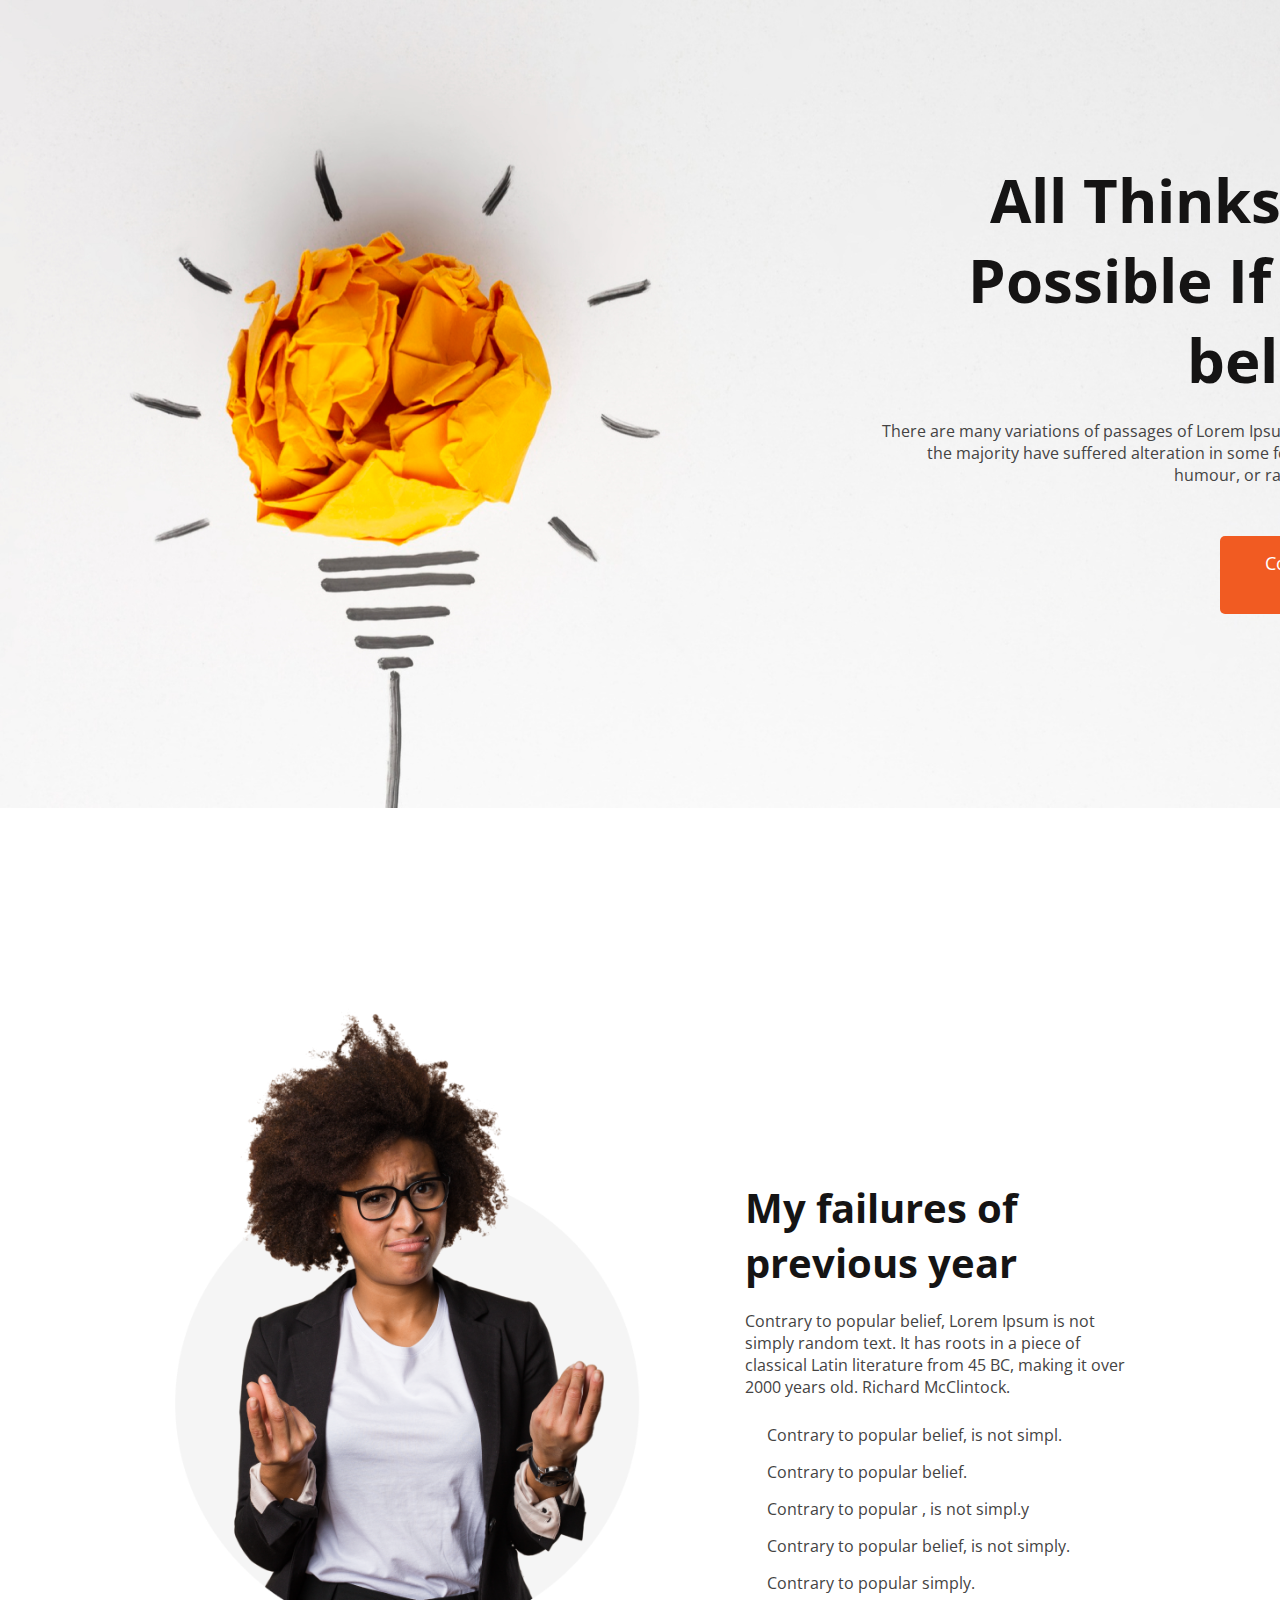
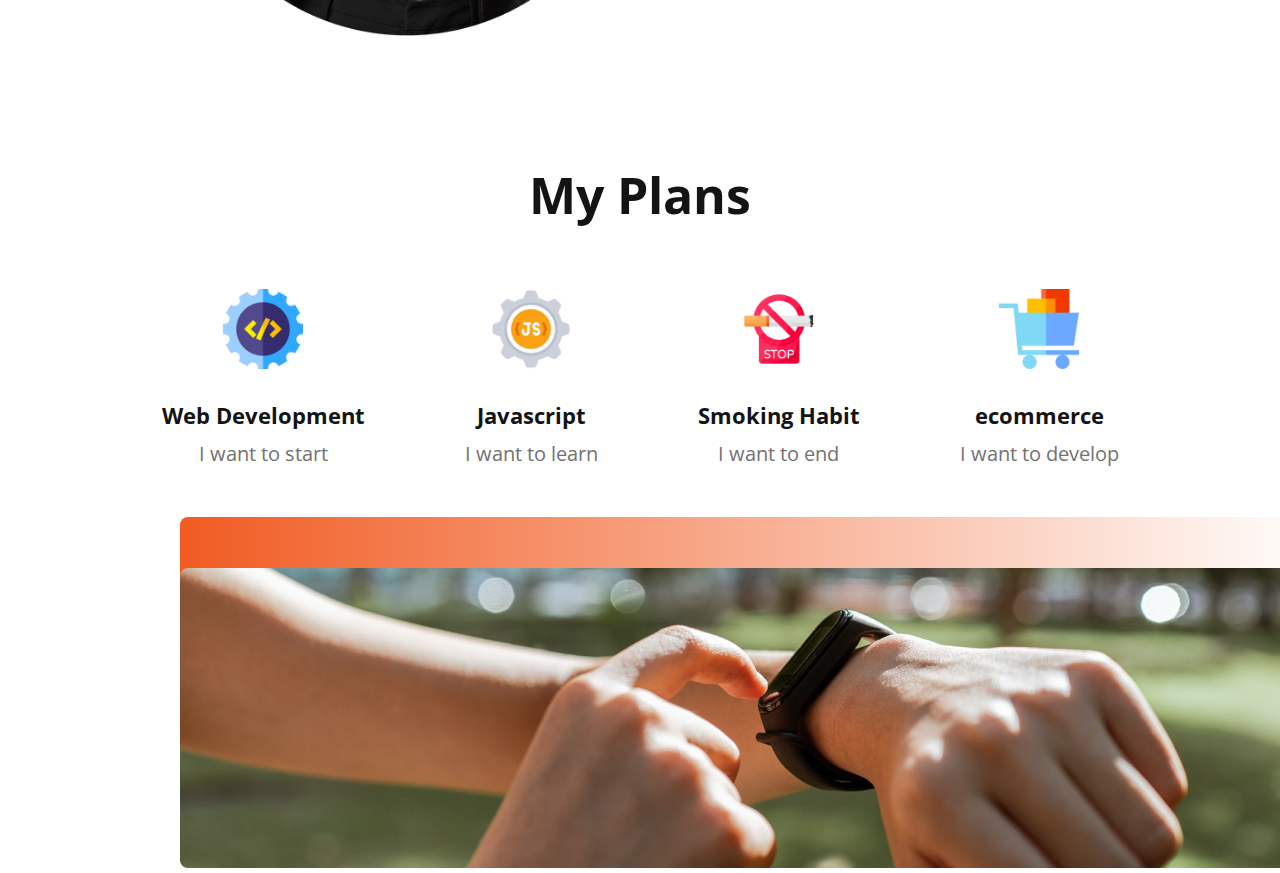
==== index.html @ 87c8de42 "assignment" ====
<!DOCTYPE html>
<html lang="en">
  <head>
    <meta charset="UTF-8" />
    <meta http-equiv="X-UA-Compatible" content="IE=edge" />
    <meta name="viewport" content="width=device-width, initial-scale=1.0" />
    <title>Portfolio Website For First Assignment</title>
    <link rel="stylesheet" href="styles.css" />
    <link rel="preconnect" href="https://fonts.googleapis.com" />
    <link rel="preconnect" href="https://fonts.gstatic.com" crossorigin />
    <link
      href="https://fonts.googleapis.com/css2?family=Open+Sans:wght@400;600&display=swap"
      rel="stylesheet"
      link
      rel="preconnect"
      href="https://fonts.googleapis.com"
    />
    <link rel="preconnect" href="https://fonts.gstatic.com" crossorigin />
    <link
      href="https://fonts.googleapis.com/css2?family=Open+Sans:wght@400;600;800&display=swap"
      rel="stylesheet"
    />
    <link rel="stylesheet" href="https://cdnjs.cloudflare.com/ajax/libs/font-awesome/5.14.0/css/all.min.css" integrity="sha512-1PKOgIY59xJ8Co8+NE6FZ+LOAZKjy+KY8iq0G4B3CyeY6wYHN3yt9PW0XpSriVlkMXe40PTKnXrLnZ9+fkDaog==" crossorigin="anonymous" referrerpolicy="no-referrer" />
</head>

  <body>
    <!-- banner section -->
    
    <section>
      <div class="banner-container">
        <div class="banner-heading">
          <h1 class="heading-title">
            All Thinks Are <br />
            Possible If You <br />
            believe
          </h1>
          <p class="heading-paragraph">
            There are many variations of passages of Lorem Ipsum available, but
            <br />
            the majority have suffered alteration in some form, by injected
            <br />
            humour, or randomised word
          </p>
          <div>
            <button class="btn-discover">Contact Us</button>
          </div>
        </div>
      </div>
    </section>

    <!-- main section -->

    <section>
      <main class="Parent-content">
        <div class="img-style">
          <img src="./images/person.png" alt="" width="500px" />
        </div>
        <div class="Child-content">
          <h1 class="heading-two">
            My failures of <br />
            previous year
          </h1>
          <p class="heading-two-paragraph">
            Contrary to popular belief, Lorem Ipsum is not <br />
            simply random text. It has roots in a piece of <br />
            classical Latin literature from 45 BC, making it over <br />
            2000 years old. Richard McClintock.
          </p>
          <div>
            <ul class="list-items">
                <li>Contrary to popular belief, is not simpl.</li>
                <li>Contrary to popular belief.</li>
                <li>Contrary to popular , is not simpl.y</li>
                <li>Contrary to popular belief, is not simply.</li>
                <li>Contrary to popular simply.</li>
            </ul>
          </div>
        </div>
        </main>
    </section>

    <!-- skill-development-container -->

    <section>
        <div class="plan-header"><h1>My Plans</h1></div>
        <div class="skill-development-container">
            <div class="skill-development1">
                <img class="logo-imag" src="/images/icons/web.png" alt="" width="80">
                <h3 class="dev-header">Web Development</h3>
                <p class="dev-paragraph">I want to start</p>
            </div>
           
            <div class="skill-development2">
                <img class="logo-imag" src="/images/icons/js.png" alt="" width="80">
                <h3 class="dev-header">Javascript</h3>
                <p class="dev-paragraph">I want to learn</p>
            </div>
            
            <div class="skill-development3">
                <img class="logo-imag" src="/images/icons/smoke.png" alt="" width="80">
                <h3 class="dev-header">Smoking Habit</h3>
                <p class="dev-paragraph">I want to end</p>
            </div>
            
            <div class="skill-development4">
                <img class="logo-imag" src="/images/icons/ecom.png" alt="" width="80">
                <h3 class="dev-header">ecommerce</h3>
                <p class="dev-paragraph">I want to develop</p>
            </div>
        </div>
        

    </section>

    <img class="whatch-image" src="/images/watch.png" alt="">

  </body>
</html>
---- styles.css ----
* {
  margin: 0;
  padding: 0;
  font-family: "Open Sans", sans-serif;
}

/* banner-section-style-start-here */

.banner-container {
  width: 1400px;
  height: 100vh;
  background-image: url("./images/banner/banner1.png");
  padding-right: 100px;
  background-repeat: no-repeat;
  margin-right: 500px;
}
.heading-title {
  font-weight: 900px;
  font-size: 60px;
  line-height: 80px;
  text-align: right;
  padding-top: 160px;
  color: #151414;
}
.heading-paragraph {
  font-weight: 400px;
  font-size: 16px;
  color: #444343;
  text-align: right;
  padding-top: 20px;
}
.btn-discover {
  padding: 15px 45px;
  background: #f15b22;
  border-radius: 5px;
  border: none;
  color: white;
  margin-left: 1220px;
  margin-top: 50px;
  font-size: 18px;
  font-weight: 600px;
  position: absolute;
}

/* banner-section-style-end */

/* main-section-style-start-here*/

.Parent-content {
  display: flex;
  gap: 80px;
  justify-content: center;
}
.Child-content {
  margin-top: 280px;
}
.img-style {
  margin-top: 100px;
  padding-bottom: 50px;
}

.heading-two {
  font-size: 40px;
  font-weight: 500px;
  margin-left: 10px;
  color: #151414;
}

.heading-two-paragraph {
  font-weight: 400px;
  font-size: 16px;
  color: #444343;
  padding-top: 20px;
  margin-left: 10px;
}

.list-items {
  font-weight: 400px;
  font-size: 16px;
  color: #444343;
  padding-top: 20px;
  padding-left: 0px;
  list-style-type: none;
}

.list-items li::before {
  content: "\f00c";
  font-family: "font Awesome 5 free";
  font-weight: bold;
  font-size: 15px;
  display: inline-block;
  padding: 10px;
}

/* main-section-style-end */

/* skill-development-container-style-start-here */

.plan-header {
  font-size: 25px;
  font-weight: 500px;
  margin-top: 70px;
  text-align: center;
  color: #151414;
}

.dev-header {
  font-size: 22px;
  font-weight: 500px;
  padding-top: 25px;
  color: #151414;
}
.dev-paragraph {
  font-size: 20px;
  font-weight: 400px;
  color: #737272;
  padding-top: 10px;
}

.skill-development-container {
  display: flex;
  justify-content: center;
  margin-top: 10px;
}
.skill-development1 {
  padding: 50px;

  font-size: 20px;
  color: wheat;
  text-align: center;
  gap: 100px;
}
.skill-development2 {
  padding: 50px;

  font-size: 20px;
  color: wheat;
  text-align: center;
}
.skill-development3 {
  padding: 50px;

  font-size: 20px;
  color: wheat;
  text-align: center;
}
.skill-development4 {
  padding: 50px;

  font-size: 20px;
  color: wheat;
  text-align: center;
}
/* skill-development-container-style-end */

.whatch-image {
  margin-left: 180px;
  /* margin-top: 50px; */
  padding-top: 50px;
  background-image: linear-gradient(90deg, #F15B22 0%, rgba(241, 91, 34, 0) 100%);
  border-radius: 8px;
 

}
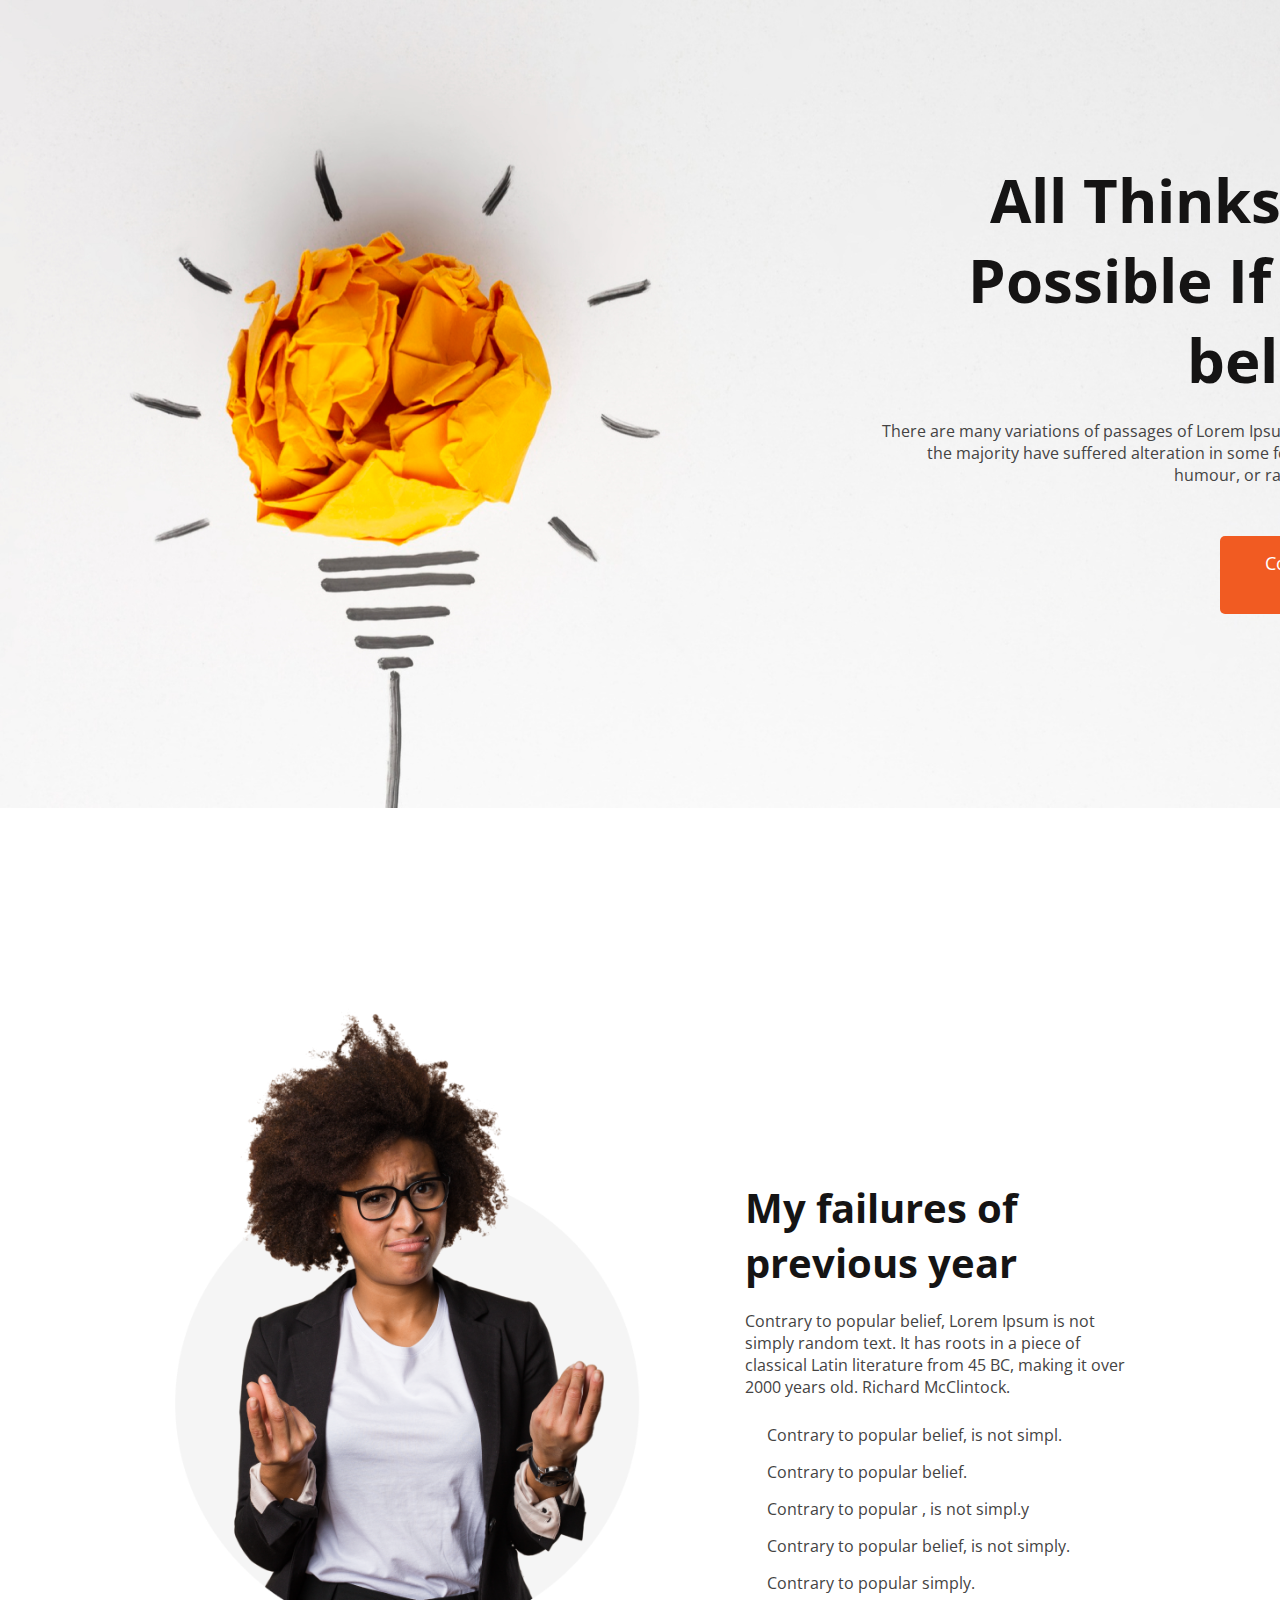
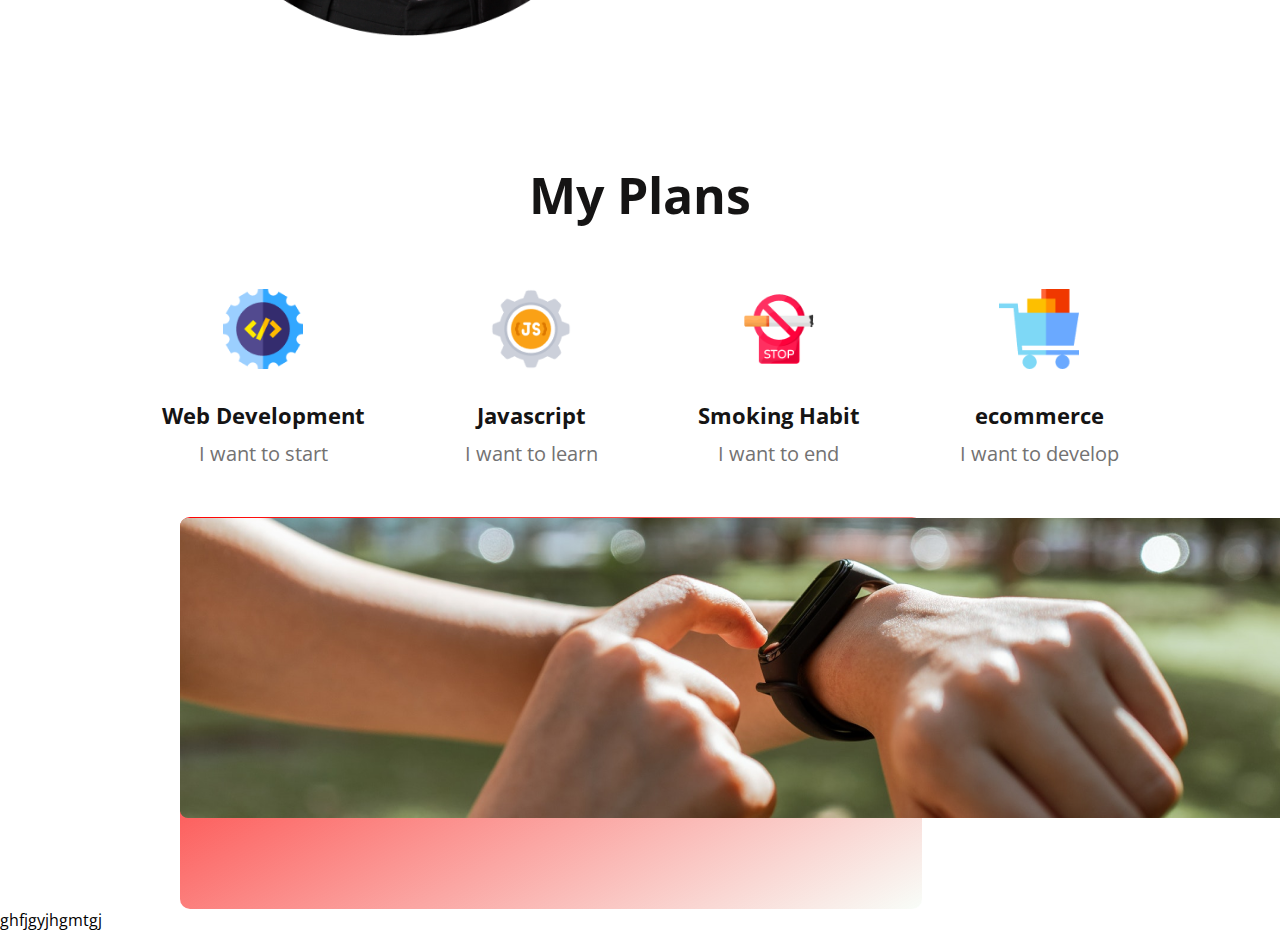
==== commit 72682fd2: "image" ====
--- a/index.html
+++ b/index.html
@@ -20,12 +20,18 @@
       href="https://fonts.googleapis.com/css2?family=Open+Sans:wght@400;600;800&display=swap"
       rel="stylesheet"
     />
-    <link rel="stylesheet" href="https://cdnjs.cloudflare.com/ajax/libs/font-awesome/5.14.0/css/all.min.css" integrity="sha512-1PKOgIY59xJ8Co8+NE6FZ+LOAZKjy+KY8iq0G4B3CyeY6wYHN3yt9PW0XpSriVlkMXe40PTKnXrLnZ9+fkDaog==" crossorigin="anonymous" referrerpolicy="no-referrer" />
-</head>
+    <link
+      rel="stylesheet"
+      href="https://cdnjs.cloudflare.com/ajax/libs/font-awesome/5.14.0/css/all.min.css"
+      integrity="sha512-1PKOgIY59xJ8Co8+NE6FZ+LOAZKjy+KY8iq0G4B3CyeY6wYHN3yt9PW0XpSriVlkMXe40PTKnXrLnZ9+fkDaog=="
+      crossorigin="anonymous"
+      referrerpolicy="no-referrer"
+    />
+  </head>
 
   <body>
     <!-- banner section -->
-    
+
     <section>
       <div class="banner-container">
         <div class="banner-heading">
@@ -68,51 +74,66 @@
           </p>
           <div>
             <ul class="list-items">
-                <li>Contrary to popular belief, is not simpl.</li>
-                <li>Contrary to popular belief.</li>
-                <li>Contrary to popular , is not simpl.y</li>
-                <li>Contrary to popular belief, is not simply.</li>
-                <li>Contrary to popular simply.</li>
+              <li>Contrary to popular belief, is not simpl.</li>
+              <li>Contrary to popular belief.</li>
+              <li>Contrary to popular , is not simpl.y</li>
+              <li>Contrary to popular belief, is not simply.</li>
+              <li>Contrary to popular simply.</li>
             </ul>
           </div>
         </div>
-        </main>
+      </main>
     </section>
 
     <!-- skill-development-container -->
 
     <section>
-        <div class="plan-header"><h1>My Plans</h1></div>
-        <div class="skill-development-container">
-            <div class="skill-development1">
-                <img class="logo-imag" src="/images/icons/web.png" alt="" width="80">
-                <h3 class="dev-header">Web Development</h3>
-                <p class="dev-paragraph">I want to start</p>
-            </div>
-           
-            <div class="skill-development2">
-                <img class="logo-imag" src="/images/icons/js.png" alt="" width="80">
-                <h3 class="dev-header">Javascript</h3>
-                <p class="dev-paragraph">I want to learn</p>
-            </div>
-            
-            <div class="skill-development3">
-                <img class="logo-imag" src="/images/icons/smoke.png" alt="" width="80">
-                <h3 class="dev-header">Smoking Habit</h3>
-                <p class="dev-paragraph">I want to end</p>
-            </div>
-            
-            <div class="skill-development4">
-                <img class="logo-imag" src="/images/icons/ecom.png" alt="" width="80">
-                <h3 class="dev-header">ecommerce</h3>
-                <p class="dev-paragraph">I want to develop</p>
-            </div>
+      <div class="plan-header"><h1>My Plans</h1></div>
+      <div class="skill-development-container">
+        <div class="skill-development1">
+          <img
+            class="logo-imag"
+            src="./images/icons/web.png"
+            alt=""
+            width="80"
+          />
+          <h3 class="dev-header">Web Development</h3>
+          <p class="dev-paragraph">I want to start</p>
         </div>
-        
 
+        <div class="skill-development2">
+          <img class="logo-imag" src="./images/icons/js.png" alt="" width="80" />
+          <h3 class="dev-header">Javascript</h3>
+          <p class="dev-paragraph">I want to learn</p>
+        </div>
+
+        <div class="skill-development3">
+          <img
+            class="logo-imag"
+            src="./images/icons/smoke.png"
+            alt=""
+            width="80"
+          />
+          <h3 class="dev-header">Smoking Habit</h3>
+          <p class="dev-paragraph">I want to end</p>
+        </div>
+
+        <div class="skill-development4">
+          <img
+            class="logo-imag"
+            src="./images/icons/ecom.png"
+            alt=""
+            width="80"
+          />
+          <h3 class="dev-header">ecommerce</h3>
+          <p class="dev-paragraph">I want to develop</p>
+        </div>
+      </div>
     </section>
 
-    <img class="whatch-image" src="/images/watch.png" alt="">
-
+    <div class="img-container">
+      <img src="./images/watch.png" alt="">
+      </div>
+    <p>ghfjgyjhgmtgj</p>
   </body>
 </html>
--- a/styles.css
+++ b/styles.css
@@ -155,12 +155,37 @@
 
 .whatch-image {
   margin-left: 180px;
-  /* margin-top: 50px; */
+  margin-top: 50px;
   padding-top: 50px;
-  background-image: linear-gradient(90deg, #F15B22 0%, rgba(241, 91, 34, 0) 100%);
-  border-radius: 8px;
- 
-
 }
 
+/* .img-container {
+  background: url("./images/watch.png"),
+    linear-gradient(to top left, rgba(156, 228, 160, 0.068), rgb(255, 0, 0));
+  color: white;
+  position: relative;
+  background-repeat: no-repeat;
+  justify-content: center;
+  height: 60vh;
+  margin-left: 180px;
+  margin-top: 80px;
+  max-height: fit-content;
+  margin-right: 180px;
+  border-radius: 10px;
+  background-blend-mode: overlay;
+  /* padding-bottom: 180px; */
+  /* opacity: 0.7 */
 
+  .img-container {
+    color: white;
+    background: linear-gradient(to top left, rgba(156, 228, 160, 0.068), rgb(255, 0, 0));;
+    position: relative;
+    border-radius: 10px;
+    background-blend-mode: overlay;
+    position: relative;
+    height: 43.5vh;
+    margin-right: 358px ;
+    /* justify-content: center; */
+    margin-left: 180px;
+
+  }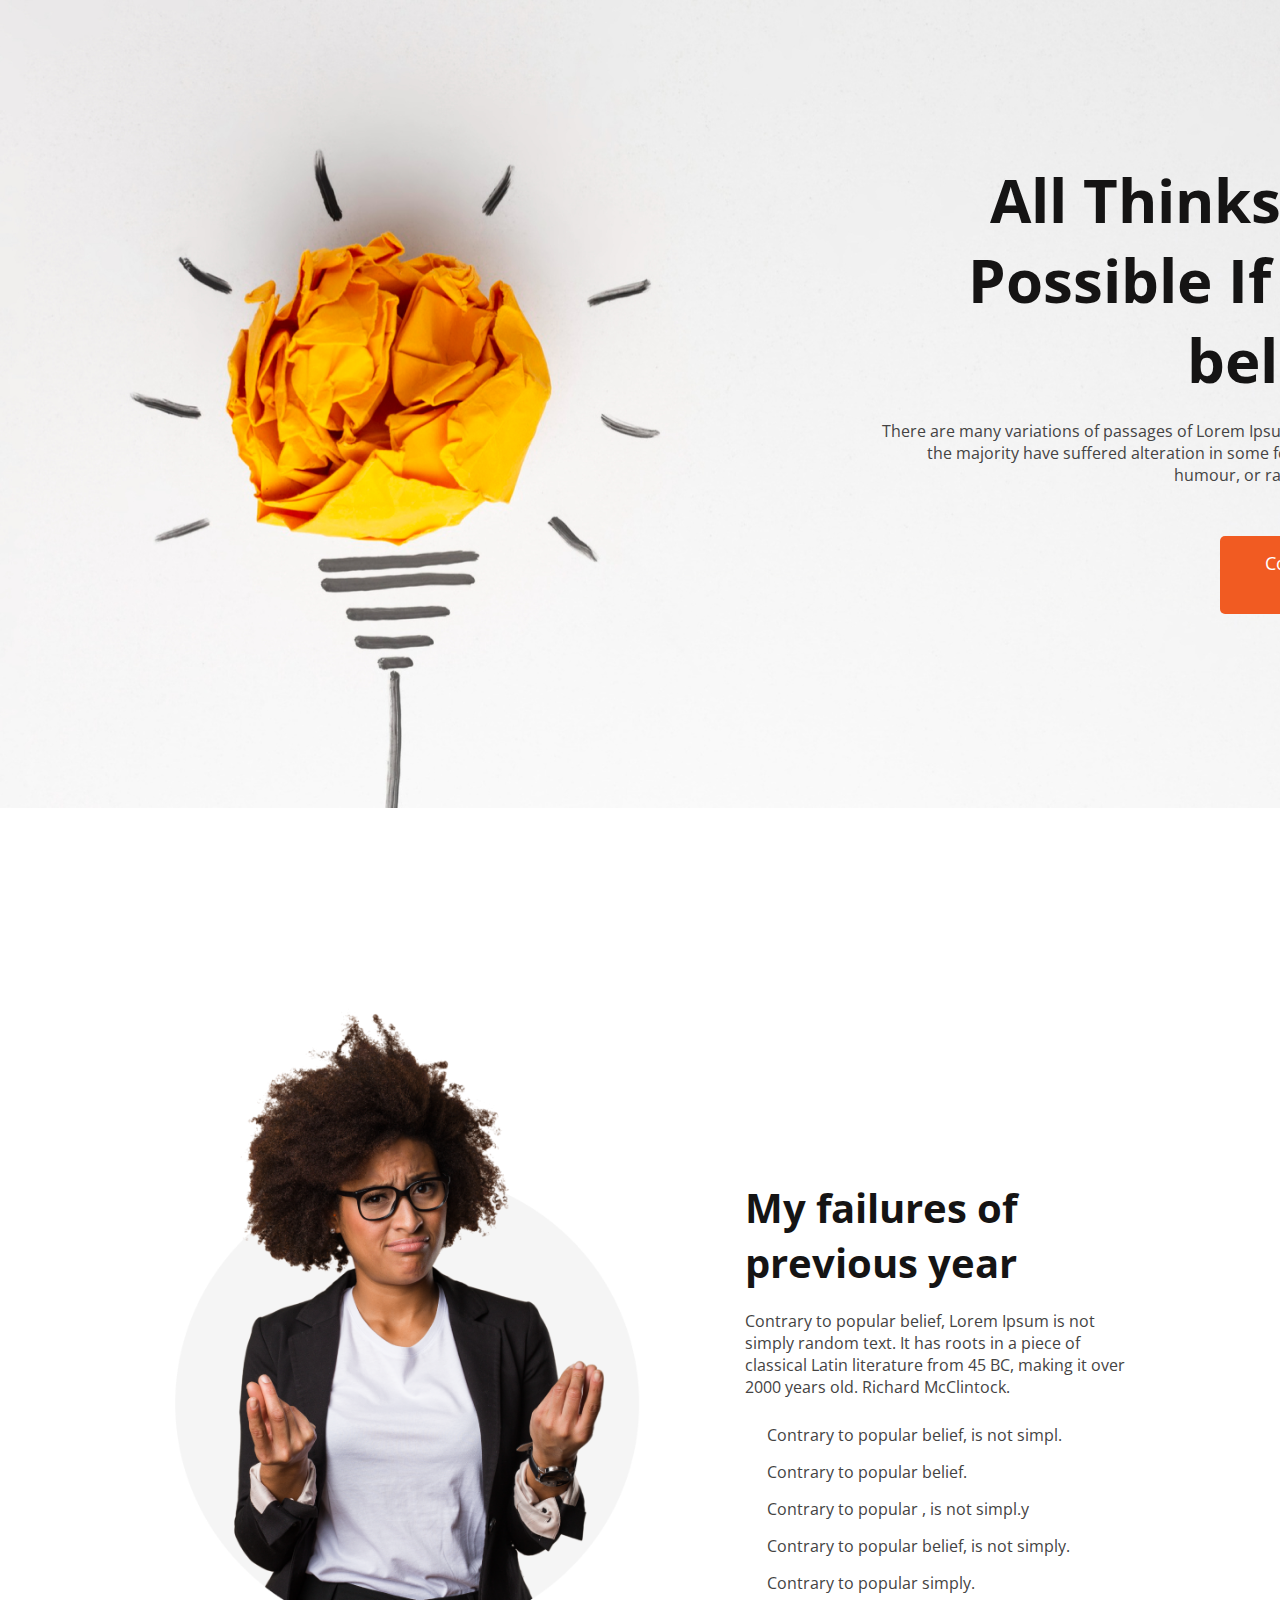
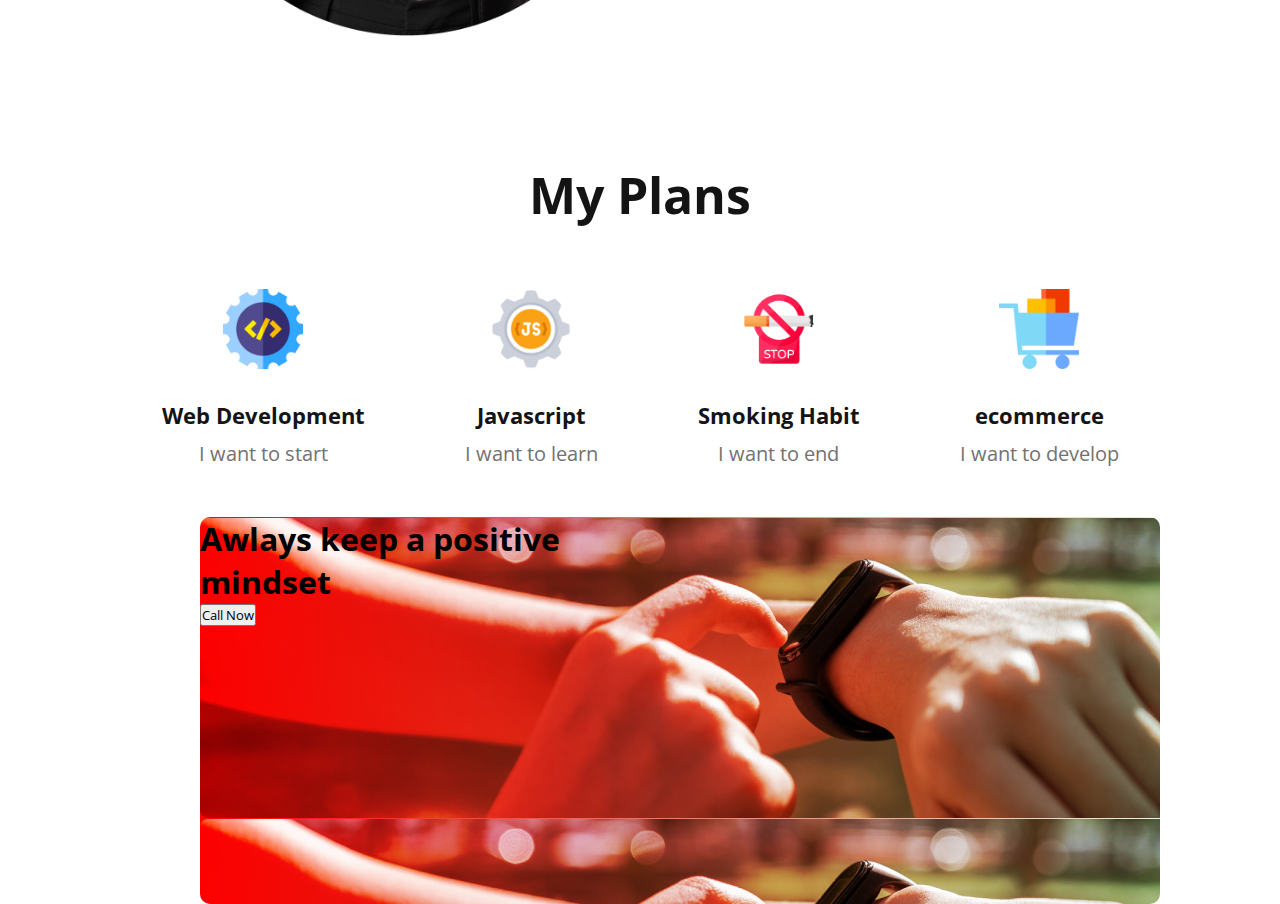
==== commit a29bac3c: "second banner add" ====
--- a/index.html
+++ b/index.html
@@ -131,9 +131,21 @@
       </div>
     </section>
 
-    <div class="img-container">
-      <img src="./images/watch.png" alt="">
+    <section>
+      <div class="banner-container2">
+        <div class="banner-details">
+          <div class="banner-heading2">
+            <h1>Awlays keep a positive <br>
+              mindset</h1>
+        </div>
+        <div class="buttons-2">
+          <button>Call Now</button>
+        </div>
+        </div>
       </div>
-    <p>ghfjgyjhgmtgj</p>
+      
+
+    </section>
+    
   </body>
 </html>
--- a/styles.css
+++ b/styles.css
@@ -153,39 +153,14 @@
 }
 /* skill-development-container-style-end */
 
-.whatch-image {
-  margin-left: 180px;
-  margin-top: 50px;
-  padding-top: 50px;
-}
-
-/* .img-container {
-  background: url("./images/watch.png"),
-    linear-gradient(to top left, rgba(156, 228, 160, 0.068), rgb(255, 0, 0));
-  color: white;
-  position: relative;
-  background-repeat: no-repeat;
-  justify-content: center;
-  height: 60vh;
-  margin-left: 180px;
-  margin-top: 80px;
-  max-height: fit-content;
-  margin-right: 180px;
+.banner-container2{
+  width: 75%;
+  height: 43vh;
+  /* background-image: url(./images/watch.png); */
+  background-image: 
+  linear-gradient(to right, rgb(253, 1, 1), rgba(75, 182, 49, 0.151)),url(./images/watch.png);
+  background: cover;
+  background-blend-mode: overlay;
+  margin-left: 200px;
   border-radius: 10px;
-  background-blend-mode: overlay;
-  /* padding-bottom: 180px; */
-  /* opacity: 0.7 */
-
-  .img-container {
-    color: white;
-    background: linear-gradient(to top left, rgba(156, 228, 160, 0.068), rgb(255, 0, 0));;
-    position: relative;
-    border-radius: 10px;
-    background-blend-mode: overlay;
-    position: relative;
-    height: 43.5vh;
-    margin-right: 358px ;
-    /* justify-content: center; */
-    margin-left: 180px;
-
-  }+}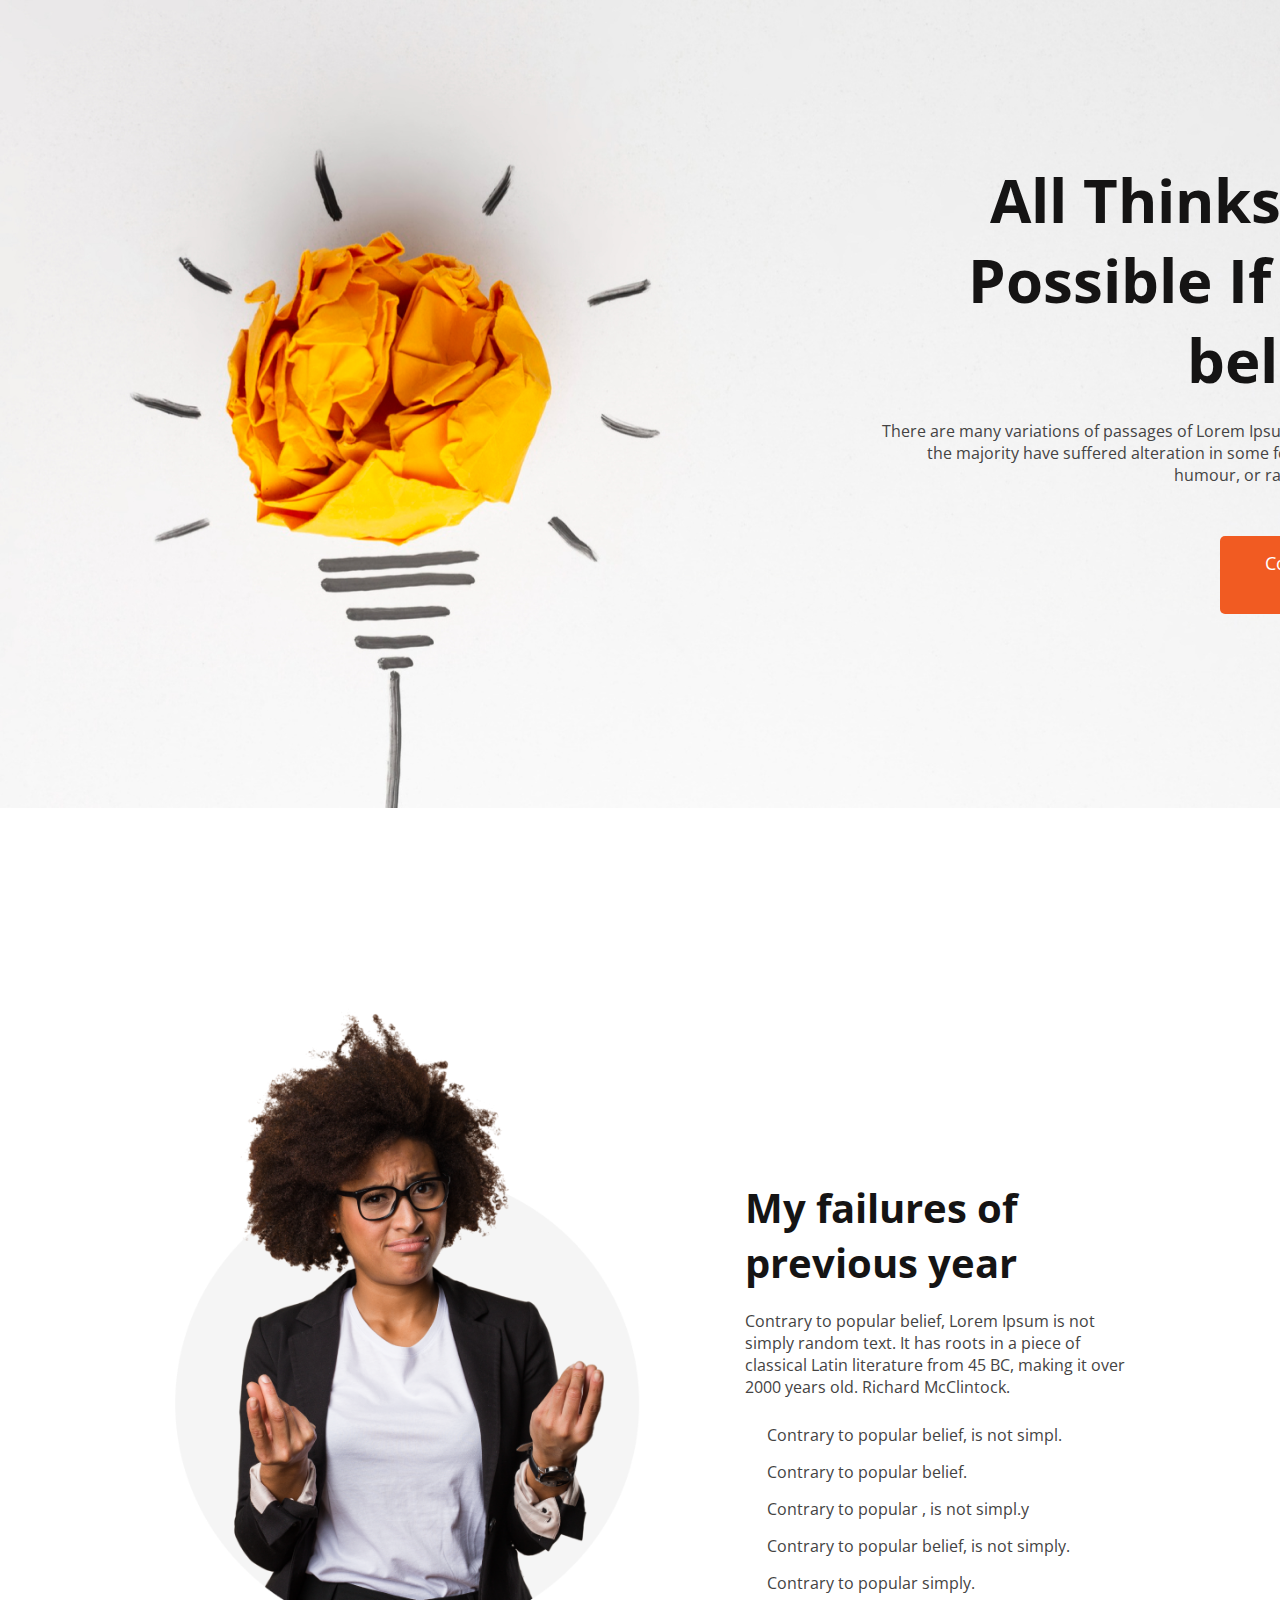
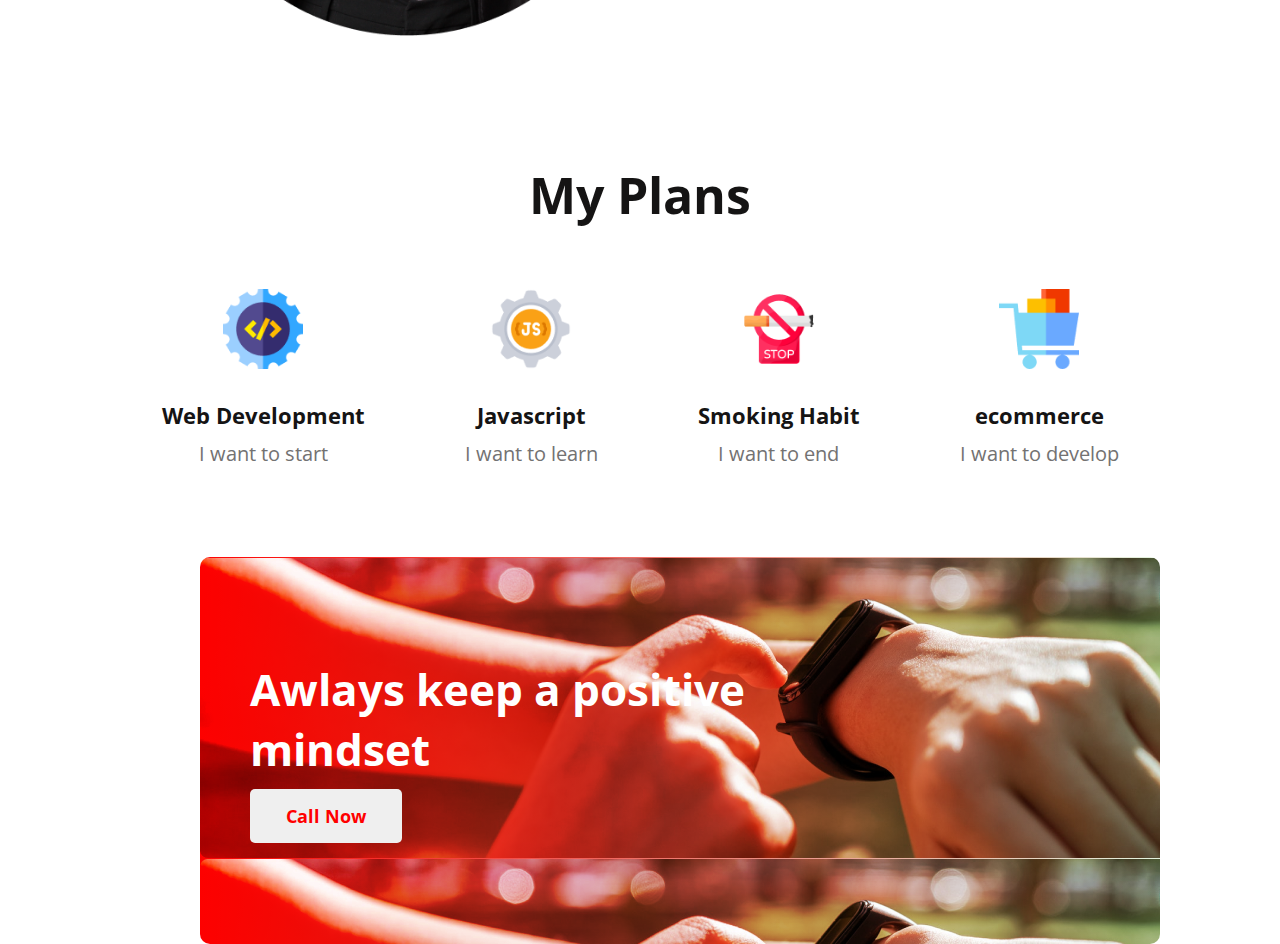
==== commit 742c94fd: "second banner complete" ====
--- a/index.html
+++ b/index.html
@@ -102,7 +102,12 @@
         </div>
 
         <div class="skill-development2">
-          <img class="logo-imag" src="./images/icons/js.png" alt="" width="80" />
+          <img
+            class="logo-imag"
+            src="./images/icons/js.png"
+            alt=""
+            width="80"
+          />
           <h3 class="dev-header">Javascript</h3>
           <p class="dev-paragraph">I want to learn</p>
         </div>
@@ -131,21 +136,21 @@
       </div>
     </section>
 
+    <!-- second banner -->
     <section>
       <div class="banner-container2">
         <div class="banner-details">
-          <div class="banner-heading2">
-            <h1>Awlays keep a positive <br>
-              mindset</h1>
-        </div>
-        <div class="buttons-2">
-          <button>Call Now</button>
-        </div>
+          <div class="banner-title">
+            <h1>
+              Awlays keep a positive <br />
+              mindset
+            </h1>
+          </div>
+          <div class="button-part">
+            <button class="buttons-discovery">Call Now</button>
+          </div>
         </div>
       </div>
-      
-
     </section>
-    
   </body>
 </html>
--- a/styles.css
+++ b/styles.css
@@ -153,14 +153,46 @@
 }
 /* skill-development-container-style-end */
 
-.banner-container2{
+/* second-banner-style-start-here */
+
+.banner-container2 {
   width: 75%;
   height: 43vh;
-  /* background-image: url(./images/watch.png); */
-  background-image: 
-  linear-gradient(to right, rgb(253, 1, 1), rgba(75, 182, 49, 0.151)),url(./images/watch.png);
+  background-image: linear-gradient(
+      to right,
+      rgb(253, 1, 1),
+      rgba(75, 182, 49, 0.151)
+    ),
+    url(./images/watch.png);
   background: cover;
   background-blend-mode: overlay;
   margin-left: 200px;
   border-radius: 10px;
-}+  display: flex;
+  align-items: center;
+  color: white;
+  margin-top: 40px;
+}
+
+.banner-title {
+  font-size: 22px;
+  font-weight: bold;
+}
+
+.button-part {
+  margin-top: 10px;
+}
+.buttons-discovery {
+  padding: 15px 36px;
+  border: none;
+  color: red;
+  border-radius: 5px;
+  font-size: 18px;
+  font-weight: bold;
+}
+
+.banner-details {
+  margin-left: 50px;
+}
+
+/* second-banner-style-end */
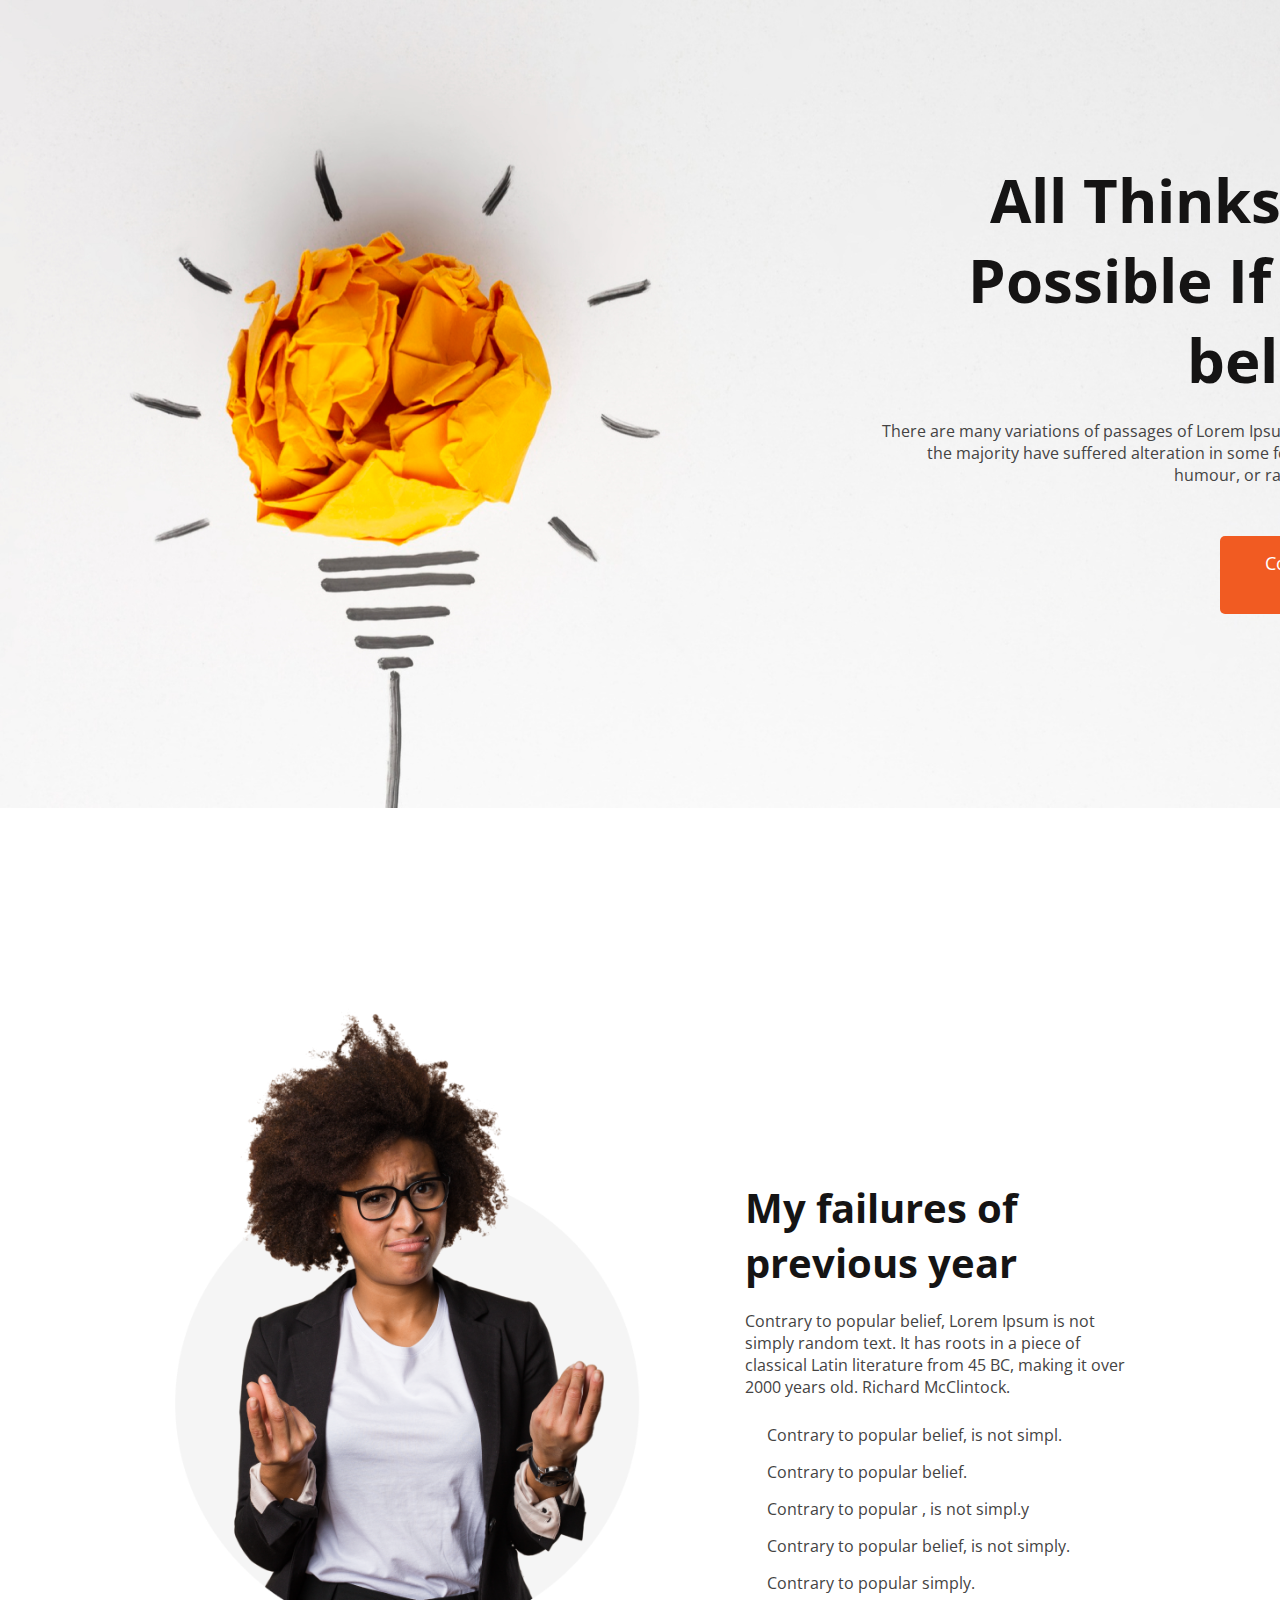
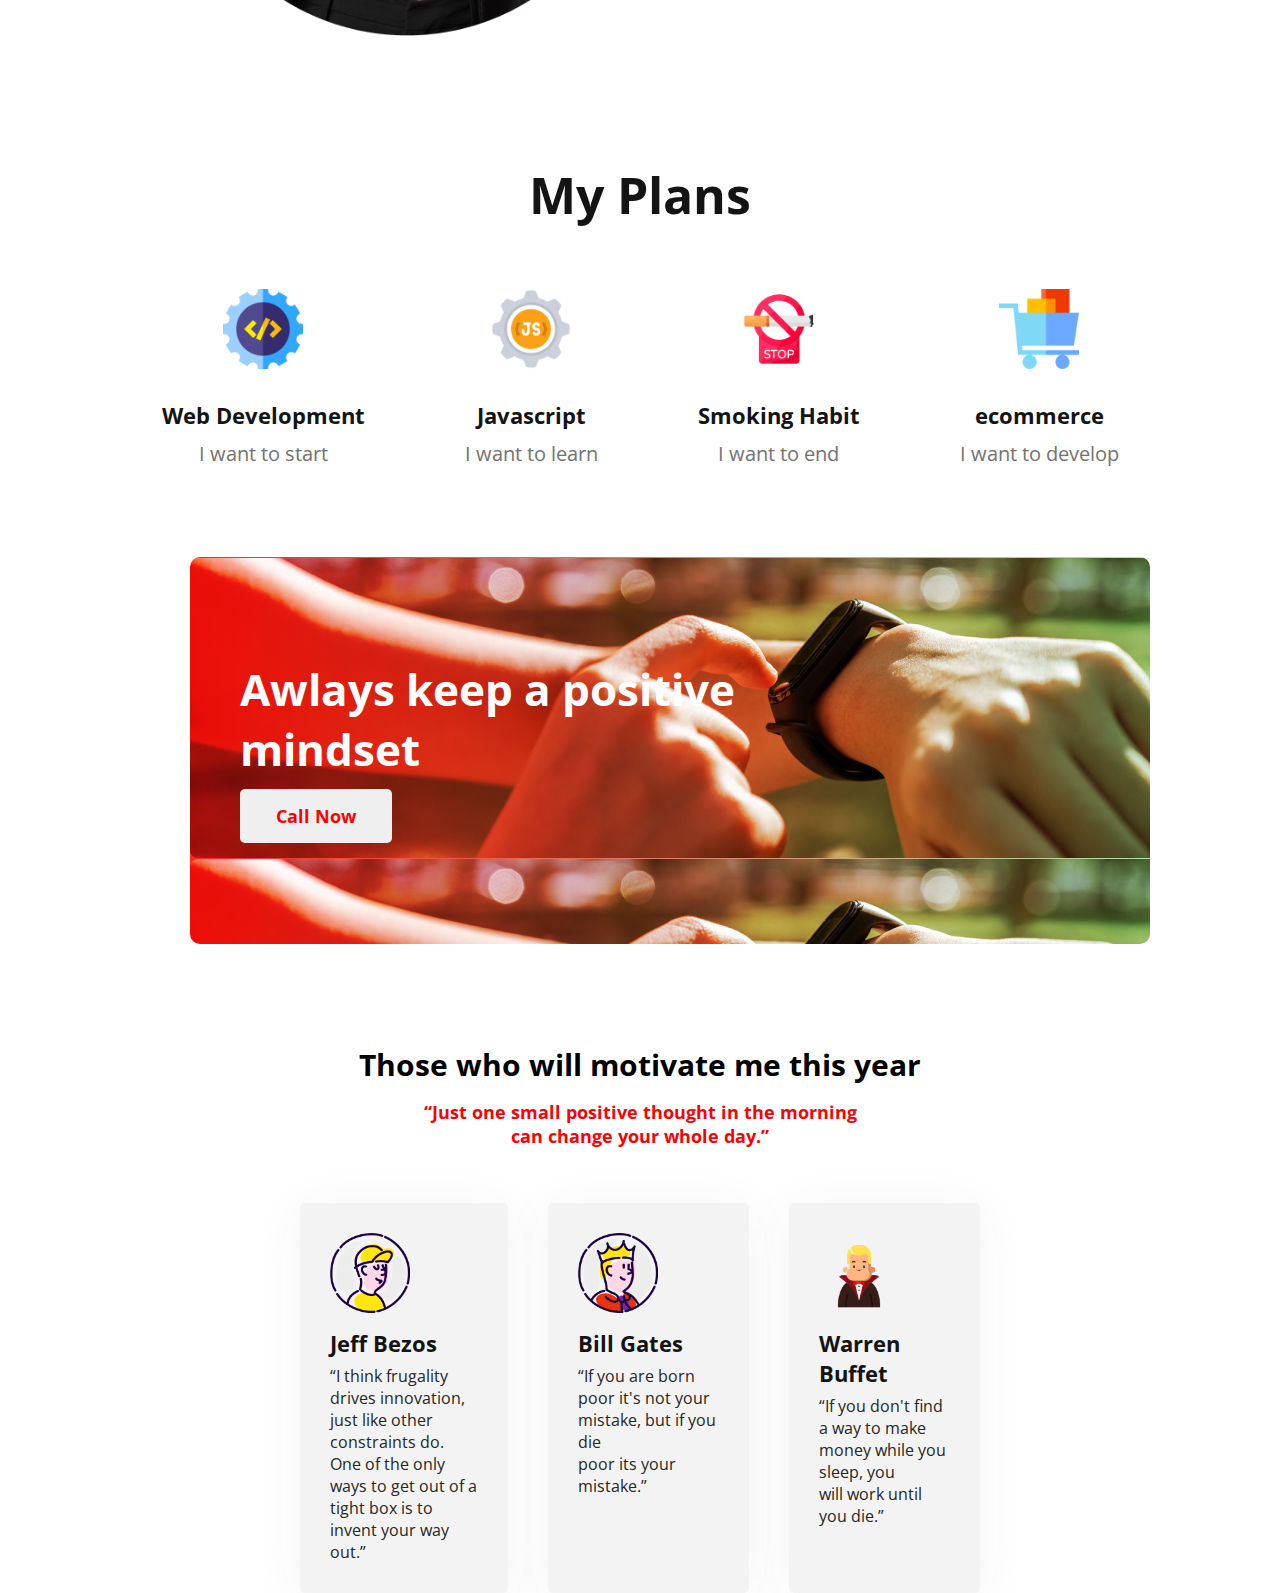
==== commit 75601c3d: "motivation part" ====
--- a/index.html
+++ b/index.html
@@ -152,5 +152,61 @@
         </div>
       </div>
     </section>
+    <!-- my motivation part -->
+    <section>
+      <div class="motivatio-title">
+        <h1 class="motivation-header">Those who will motivate me this year</h1>
+        <p class="motivatio-paragraph">
+          “Just one small positive thought in the morning <br />
+          can change your whole day.”
+        </p>
+      </div>
+
+      <div class="description-part">
+        <div class="person1">
+          <img
+            class="person-img"
+            src="./images/icons/jeffbezos.png"
+            alt=""
+            width="80px"
+          />
+          <p class="person-name">Jeff Bezos</p>
+          <p class="theire-quote">
+            “I think frugality drives innovation, <br />
+            just like other constraints do. <br />
+            One of the only ways to get out of a <br />
+            tight box is to invent your way out.”
+          </p>
+        </div>
+        <div class="person2">
+          <img
+            class="person-img"
+            src="./images/icons/bill-gates.png"
+            alt=""
+            width="80px"
+          />
+          <p class="person-name">Bill Gates</p>
+          <p class="theire-quote">
+            “If you are born poor it's not your <br />
+            mistake, but if you die <br />
+            poor its your mistake.”
+          </p>
+        </div>
+        <div class="person3">
+          <img
+            class="person-img"
+            src="./images/icons/warren-buffet.png"
+            alt=""
+            width="80px"
+          />
+          <p class="person-name">Warren Buffet</p>
+          <p class="theire-quote">
+            “If you don't find a way to make <br />
+            money while you sleep, you <br />
+            will work until you die.”
+          </p>
+        </div>
+      </div>
+    </section>
   </body>
 </html>
--- a/styles.css
+++ b/styles.css
@@ -14,6 +14,7 @@
   background-repeat: no-repeat;
   margin-right: 500px;
 }
+
 .heading-title {
   font-weight: 900px;
   font-size: 60px;
@@ -22,6 +23,7 @@
   padding-top: 160px;
   color: #151414;
 }
+
 .heading-paragraph {
   font-weight: 400px;
   font-size: 16px;
@@ -29,6 +31,7 @@
   text-align: right;
   padding-top: 20px;
 }
+
 .btn-discover {
   padding: 15px 45px;
   background: #f15b22;
@@ -51,6 +54,7 @@
   gap: 80px;
   justify-content: center;
 }
+
 .Child-content {
   margin-top: 280px;
 }
@@ -122,6 +126,7 @@
   justify-content: center;
   margin-top: 10px;
 }
+
 .skill-development1 {
   padding: 50px;
 
@@ -130,6 +135,7 @@
   text-align: center;
   gap: 100px;
 }
+
 .skill-development2 {
   padding: 50px;
 
@@ -137,6 +143,7 @@
   color: wheat;
   text-align: center;
 }
+
 .skill-development3 {
   padding: 50px;
 
@@ -144,6 +151,7 @@
   color: wheat;
   text-align: center;
 }
+
 .skill-development4 {
   padding: 50px;
 
@@ -151,6 +159,7 @@
   color: wheat;
   text-align: center;
 }
+
 /* skill-development-container-style-end */
 
 /* second-banner-style-start-here */
@@ -160,13 +169,13 @@
   height: 43vh;
   background-image: linear-gradient(
       to right,
-      rgb(253, 1, 1),
-      rgba(75, 182, 49, 0.151)
+      rgba(253, 1, 1, 0.856),
+      rgba(76, 182, 49, 0.411)
     ),
     url(./images/watch.png);
   background: cover;
   background-blend-mode: overlay;
-  margin-left: 200px;
+  margin-left: 190px;
   border-radius: 10px;
   display: flex;
   align-items: center;
@@ -182,6 +191,7 @@
 .button-part {
   margin-top: 10px;
 }
+
 .buttons-discovery {
   padding: 15px 36px;
   border: none;
@@ -196,3 +206,82 @@
 }
 
 /* second-banner-style-end */
+
+/* my-motivation-part-style-start-here */
+
+.motivatio-title {
+  margin-top: 50px;
+  text-align: center;
+}
+
+.motivation-header {
+  font-size: 30px;
+  font-weight: bold;
+  margin-top: 100px;
+}
+
+.motivatio-paragraph {
+  padding: 15px 36px;
+  border: none;
+  color: red;
+  border-radius: 5px;
+  font-size: 18px;
+  font-weight: bold;
+}
+
+.description-part {
+  display: flex;
+  gap: -100px;
+  justify-content: space-around;
+  box-shadow: #151414;
+  margin-top: 30px;
+}
+
+.person-name {
+  margin-top: 10px;
+  font-size: 22px;
+  font-weight: bold;
+  color: #141414;
+}
+
+.theire-quote {
+  margin-top: 7px;
+  font-size: 16px;
+  font-weight: 400px;
+  color: #252525;
+}
+
+.person {
+  background: rgb(243, 243, 243);
+  box-shadow: 0px 6px 50px rgba(66, 64, 64, 0.06);
+  border-radius: 5px;
+  padding: 30px;
+}
+
+.person1 {
+  background: rgb(243, 243, 243);
+  box-shadow: 0px 6px 50px rgba(66, 64, 64, 0.06);
+  border-radius: 5px;
+  padding: 30px;
+  margin-left: 300px;
+  margin-right: 40px;
+  margin-top: 10px;
+}
+.person2 {
+  background: rgb(243, 243, 243);
+  box-shadow: 0px 6px 50px rgba(66, 64, 64, 0.06);
+  border-radius: 5px;
+  padding: 30px;
+  margin-top: 10px;
+}
+
+.person3 {
+  background: rgb(243, 243, 243);
+  box-shadow: 0px 6px 50px rgba(66, 64, 64, 0.06);
+  border-radius: 5px;
+  padding: 30px;
+  margin-right: 300px;
+  margin-left: 40px;
+  margin-top: 10px;
+}
+/* my-motivation-part-style-end */
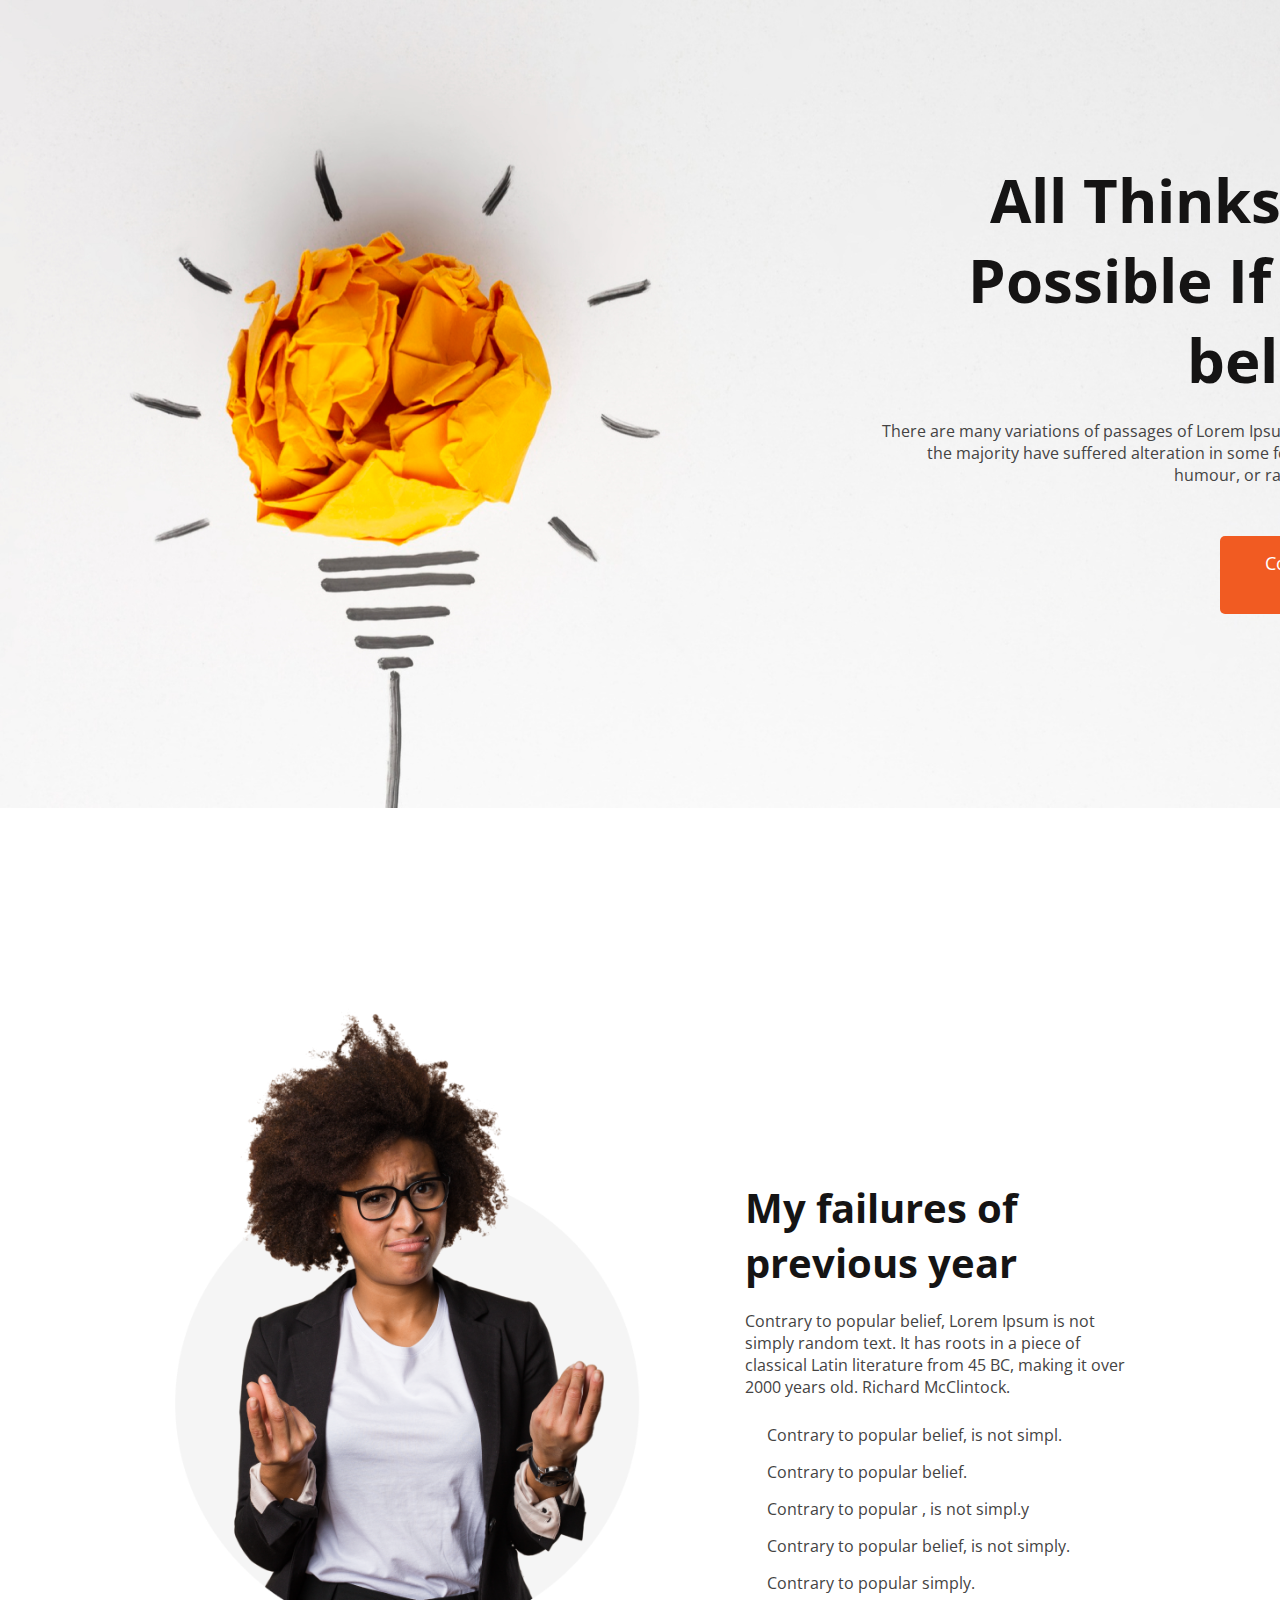
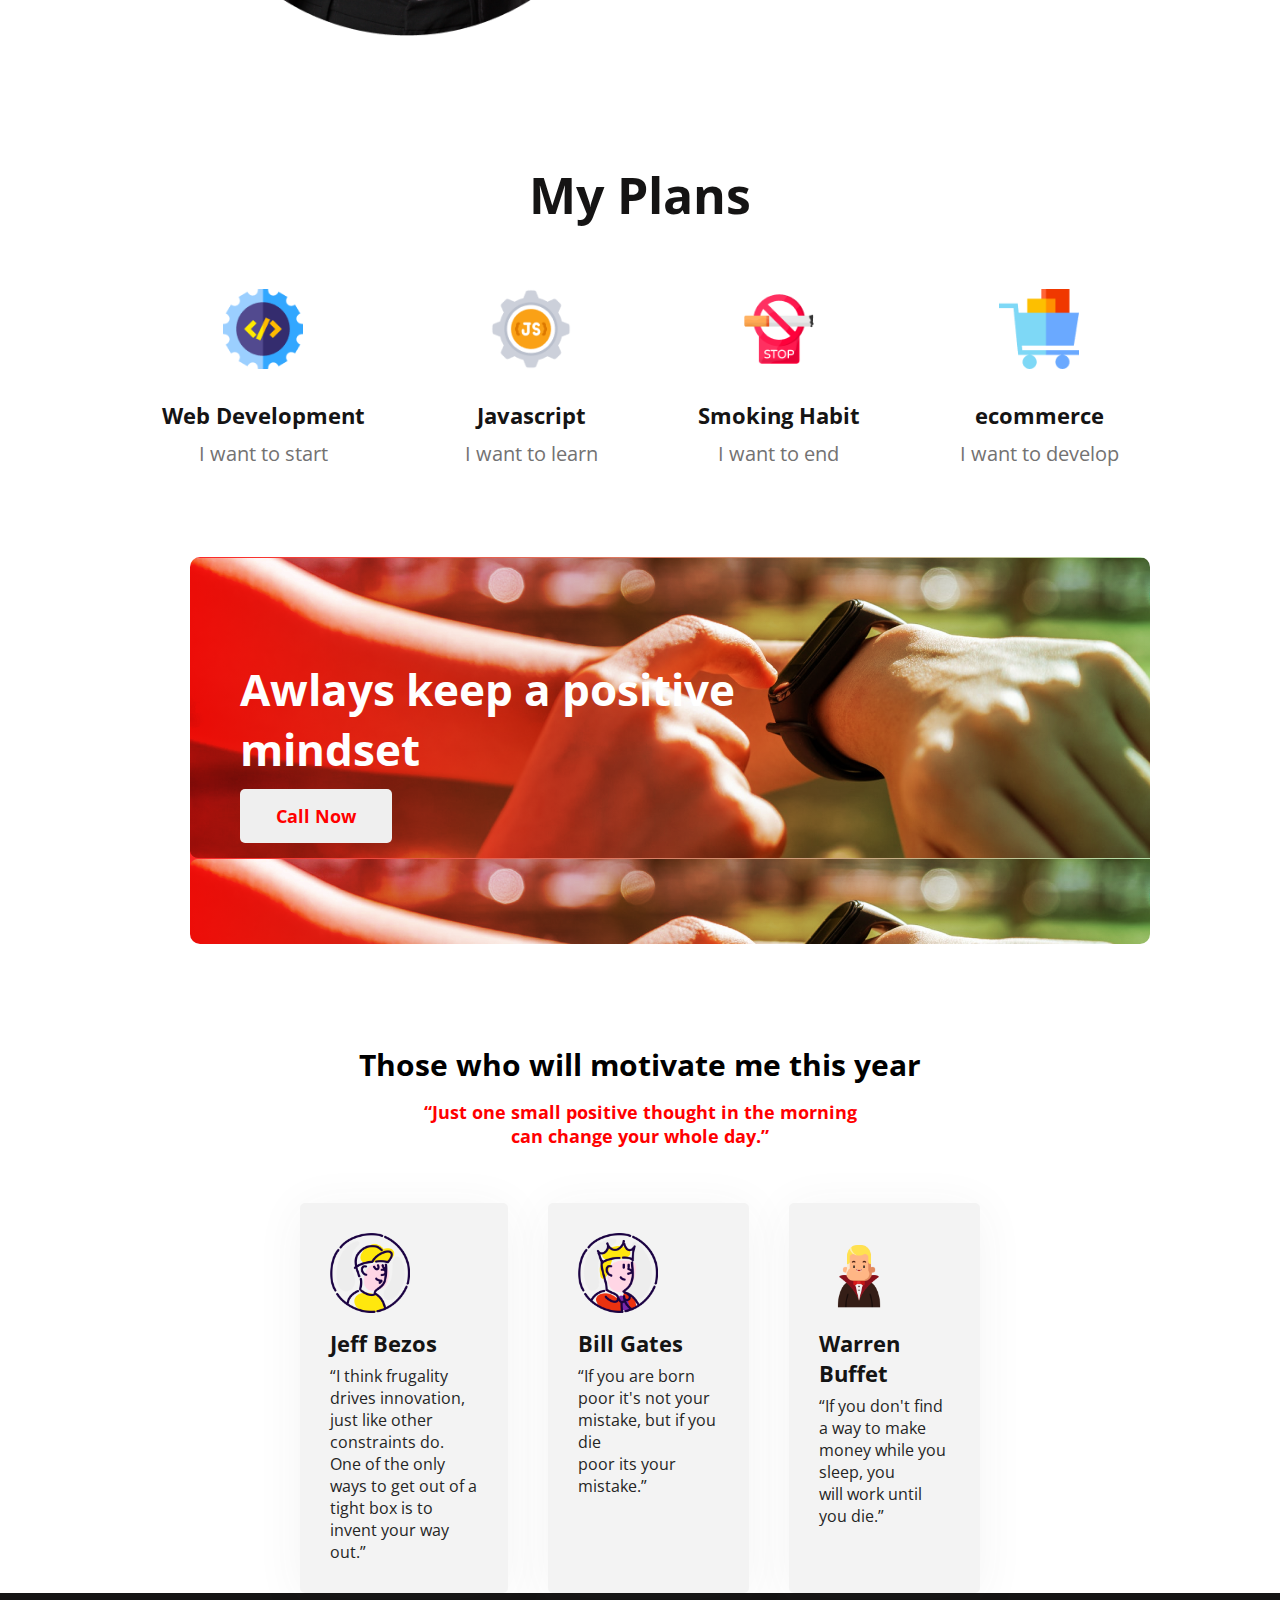
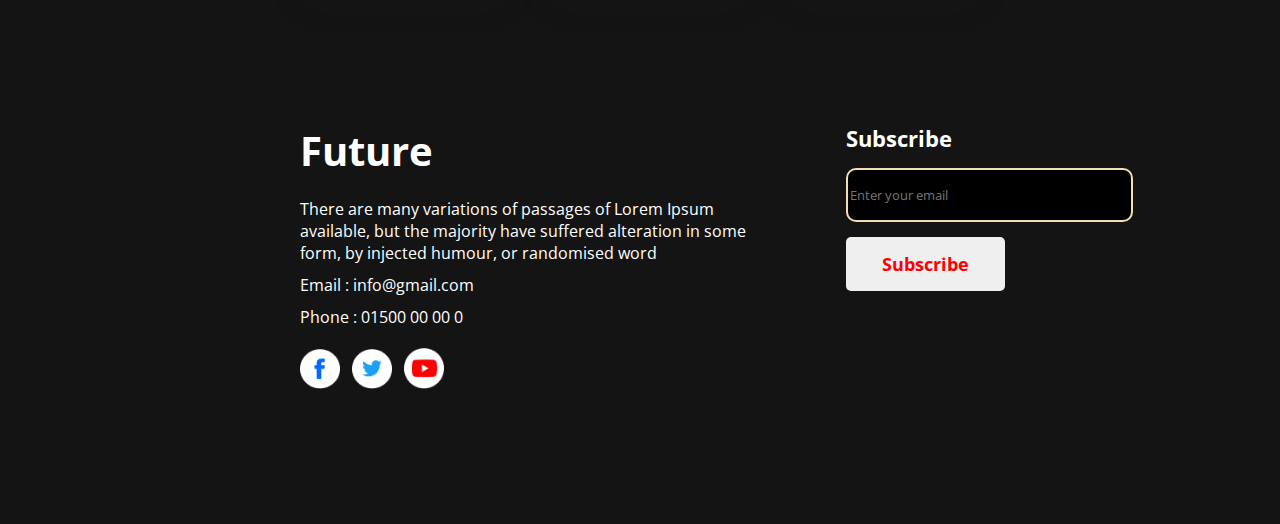
==== commit ee490442: "compelete" ====
--- a/index.html
+++ b/index.html
@@ -208,5 +208,42 @@
         </div>
       </div>
     </section>
+ 
+
+   <!-- contact section -->
+  <section class="contact-section">
+    <div>
+      <h3 class="footer-title1">Future</h3>
+      <p class="ft-paragrap">
+        There are many variations of passages of Lorem Ipsum <br>
+        available, but the majority have suffered alteration in some <br> 
+        form, by injected humour, or randomised word
+      </p>
+      <p class="email">Email : info@gmail.com</p>
+      <p class="phone">Phone : 01500 00 00 0</p>
+      <div class="social-icon">
+        <a href="">
+          <img class="fb-icon" src="./images/icons/fb.png" alt="" width="40px">
+        </a>
+        <a href="">
+          <img class="tw-icon" src="./images/icons/twitter.png" alt="" width="40px">
+        </a>
+        <a href="">
+          <img class="yt-icon" src="./images/icons/youtube.png" alt="" width="40px">
+        </a>
+      </div>
+
+     </div>
+  <div>
+    <h3 class="footer-title">Subscribe</h3>
+    <form action="">
+      <input class="input-area" type="email" placeholder="Enter your email "> <br>
+      <input class="buttons-Sub" type="submit" value="Subscribe">
+    </form>
+  </div>
+  </section>
+   
+
+
   </body>
 </html>
--- a/styles.css
+++ b/styles.css
@@ -285,3 +285,80 @@
   margin-top: 10px;
 }
 /* my-motivation-part-style-end */
+
+/* footer-section-style-start-here */
+
+.contact-section{
+  display: flex;
+  gap: 100px;
+  background: #151414;
+  padding-top: 130px;
+  padding-bottom: 130px;
+  padding-left:300px
+}
+.contact-section.footer-title {
+  text-align: left;
+
+}
+
+.input-area{
+  margin-top: 15px;
+  height: 40px;
+  width: 100%;
+  border: 2px solid wheat;
+  padding-right: 50px ;
+  padding-top: 5px;
+  padding-bottom: 5px;
+  border-radius: 10px;
+  padding-left: 2px;
+  background-color: #000000;
+}
+.buttons-Sub {
+  margin-top: 15px;
+  padding: 15px 36px;
+  border: none;
+  color: red;
+  border-radius: 5px;
+  font-size: 18px;
+  font-weight: bold;
+}
+
+.contact-section a{
+  text-decoration: none;
+}
+
+.footer-title1{
+  font-size: 40px;
+  color: white;
+}
+
+.ft-paragrap{
+  padding-top: 20px;
+  font-size: 16px;
+  font-weight: 400px;
+  color: white;
+}
+
+.social-icon{
+  padding-top: 20px;
+
+}
+.email{
+  padding-top: 10px;
+  color: white;
+}
+.phone{
+  padding-top: 10px;
+  color: white;
+}
+.footer-title{
+  color: white;
+  font-size: 22px;
+  font-weight: 500px;
+}
+.tw-icon{
+  padding-left: 8px;
+}
+.yt-icon{
+  padding-left: 8px;
+}
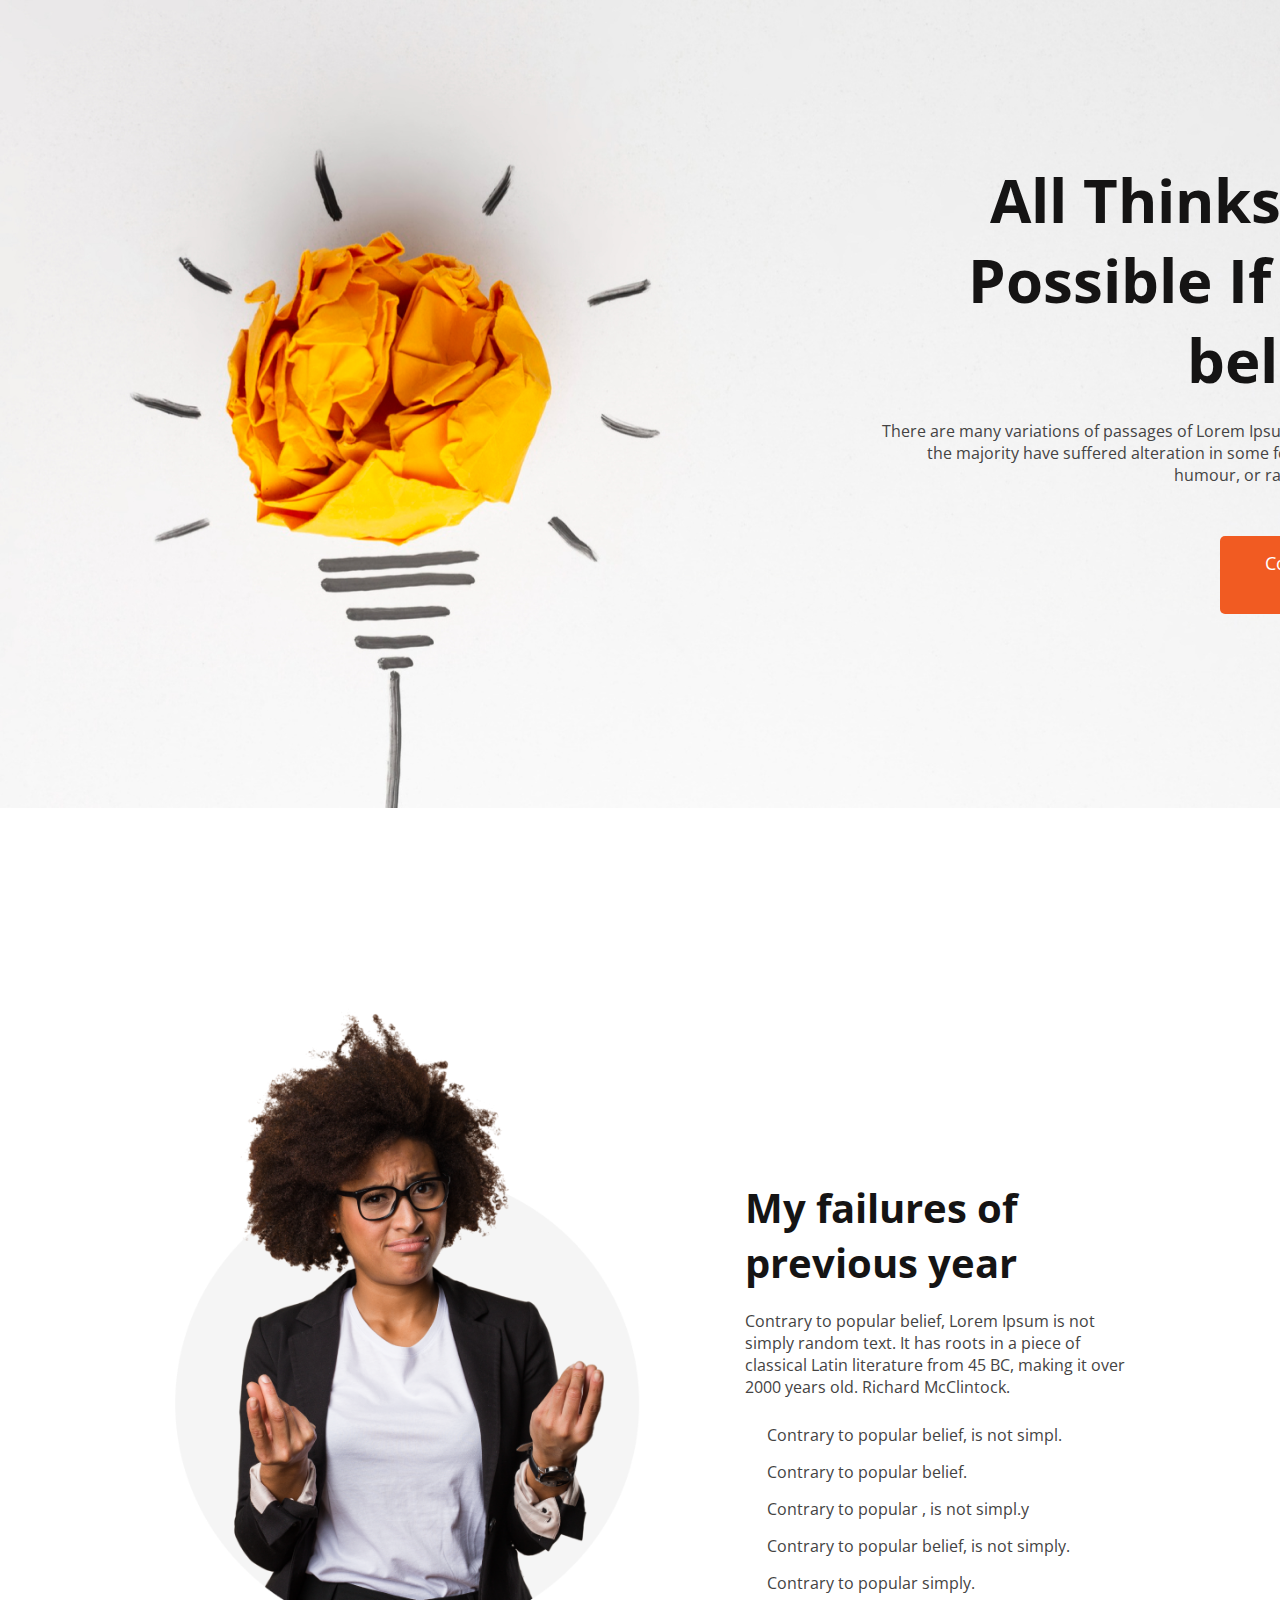
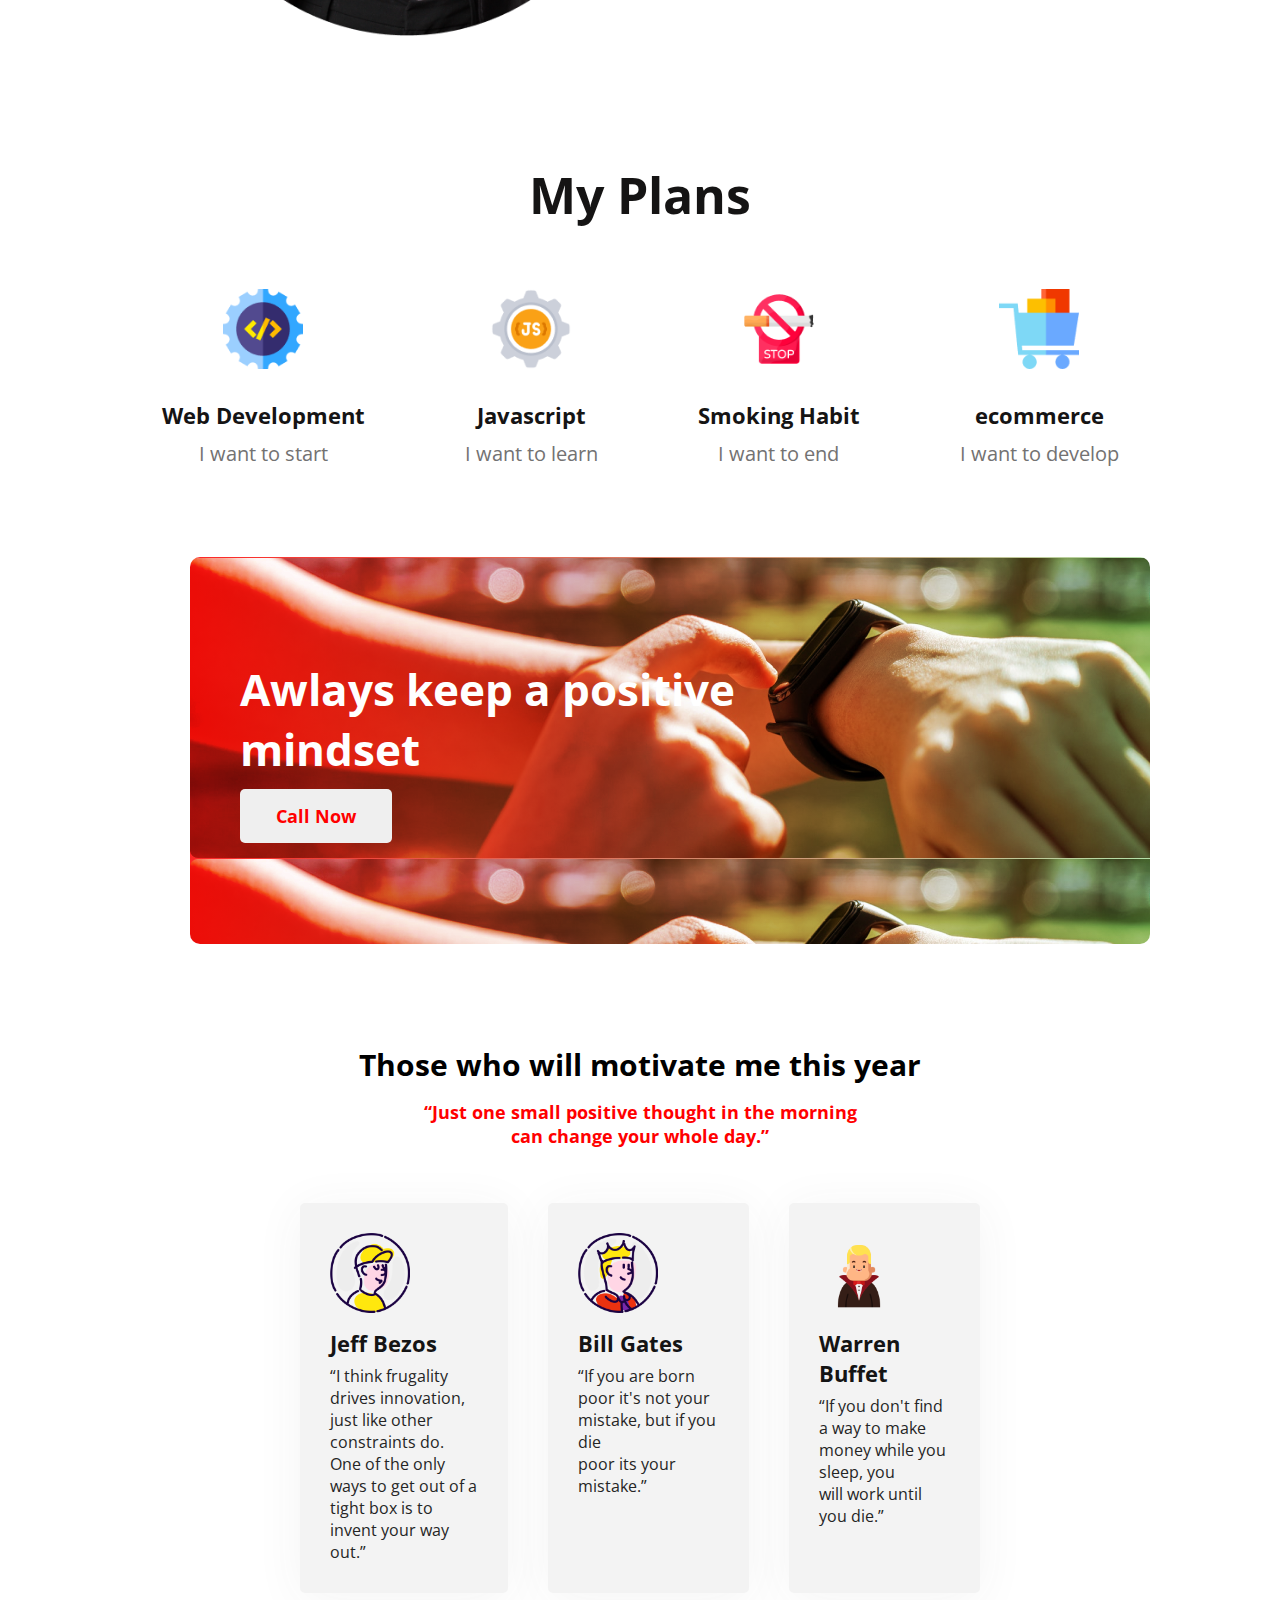
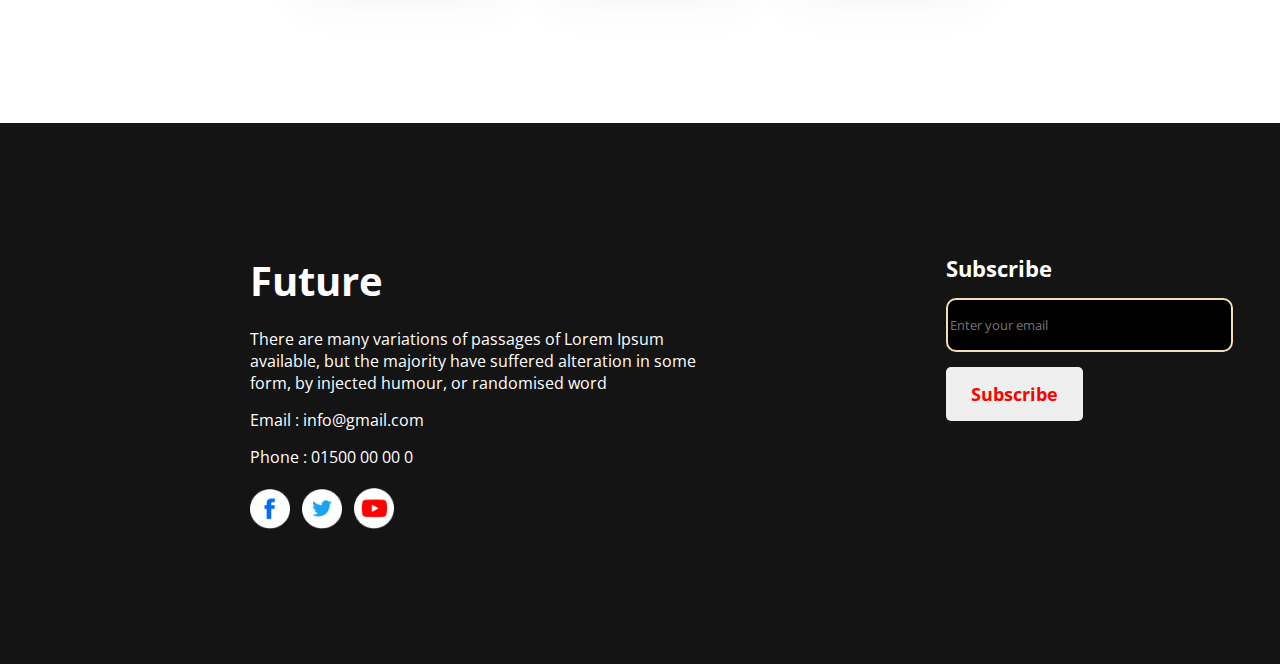
==== commit 228058c6: "full project" ====
--- a/index.html
+++ b/index.html
@@ -208,42 +208,59 @@
         </div>
       </div>
     </section>
- 
-
-   <!-- contact section -->
-  <section class="contact-section">
-    <div>
-      <h3 class="footer-title1">Future</h3>
-      <p class="ft-paragrap">
-        There are many variations of passages of Lorem Ipsum <br>
-        available, but the majority have suffered alteration in some <br> 
-        form, by injected humour, or randomised word
-      </p>
-      <p class="email">Email : info@gmail.com</p>
-      <p class="phone">Phone : 01500 00 00 0</p>
-      <div class="social-icon">
-        <a href="">
-          <img class="fb-icon" src="./images/icons/fb.png" alt="" width="40px">
-        </a>
-        <a href="">
-          <img class="tw-icon" src="./images/icons/twitter.png" alt="" width="40px">
-        </a>
-        <a href="">
-          <img class="yt-icon" src="./images/icons/youtube.png" alt="" width="40px">
-        </a>
-      </div>
-
-     </div>
-  <div>
-    <h3 class="footer-title">Subscribe</h3>
-    <form action="">
-      <input class="input-area" type="email" placeholder="Enter your email "> <br>
-      <input class="buttons-Sub" type="submit" value="Subscribe">
-    </form>
-  </div>
-  </section>
-   
-
-
+
+    <!-- footer-contact section -->
+    <section class="total-footer-area">
+      <section class="contact-section">
+        <div>
+          <h3 class="footer-title1">Future</h3>
+          <p class="ft-paragrap">
+            There are many variations of passages of Lorem Ipsum <br />
+            available, but the majority have suffered alteration in some <br />
+            form, by injected humour, or randomised word
+          </p>
+          <p class="email">Email : info@gmail.com</p>
+          <p class="phone">Phone : 01500 00 00 0</p>
+          <div class="social-icon">
+            <a href="">
+              <img
+                class="fb-icon"
+                src="./images/icons/fb.png"
+                alt=""
+                width="40px"
+              />
+            </a>
+            <a href="">
+              <img
+                class="tw-icon"
+                src="./images/icons/twitter.png"
+                alt=""
+                width="40px"
+              />
+            </a>
+            <a href="">
+              <img
+                class="yt-icon"
+                src="./images/icons/youtube.png"
+                alt=""
+                width="40px"
+              />
+            </a>
+          </div>
+        </div>
+        <div>
+          <h3 class="footer-title">Subscribe</h3>
+          <form action="">
+            <input
+              class="input-area"
+              type="email"
+              placeholder="Enter your email "
+            />
+            <br />
+            <input class="buttons-Sub" type="submit" value="Subscribe" />
+          </form>
+        </div>
+      </section>
+    </section>
   </body>
 </html>
--- a/styles.css
+++ b/styles.css
@@ -286,27 +286,29 @@
 }
 /* my-motivation-part-style-end */
 
-/* footer-section-style-start-here */
-
-.contact-section{
-  display: flex;
-  gap: 100px;
+/* footer-contact section-style-start-here */
+
+.total-footer-area {
+  margin-top: 130px;
+}
+
+.contact-section {
+  display: flex;
+  gap: 250px;
   background: #151414;
   padding-top: 130px;
   padding-bottom: 130px;
-  padding-left:300px
+  padding-left: 250px;
 }
 .contact-section.footer-title {
   text-align: left;
-
-}
-
-.input-area{
+}
+.input-area {
   margin-top: 15px;
   height: 40px;
   width: 100%;
   border: 2px solid wheat;
-  padding-right: 50px ;
+  padding-right: 50px;
   padding-top: 5px;
   padding-bottom: 5px;
   border-radius: 10px;
@@ -315,7 +317,7 @@
 }
 .buttons-Sub {
   margin-top: 15px;
-  padding: 15px 36px;
+  padding: 15px 25px;
   border: none;
   color: red;
   border-radius: 5px;
@@ -323,42 +325,43 @@
   font-weight: bold;
 }
 
-.contact-section a{
+.contact-section a {
   text-decoration: none;
 }
 
-.footer-title1{
+.footer-title1 {
   font-size: 40px;
   color: white;
 }
 
-.ft-paragrap{
-  padding-top: 20px;
-  font-size: 16px;
-  font-weight: 400px;
-  color: white;
-}
-
-.social-icon{
-  padding-top: 20px;
-
-}
-.email{
-  padding-top: 10px;
-  color: white;
-}
-.phone{
-  padding-top: 10px;
-  color: white;
-}
-.footer-title{
+.ft-paragrap {
+  padding-top: 20px;
+  font-size: 16px;
+  font-weight: 400px;
+  color: white;
+}
+
+.social-icon {
+  padding-top: 20px;
+}
+.email {
+  padding-top: 15px;
+  color: white;
+}
+.phone {
+  padding-top: 15px;
+  color: white;
+}
+.footer-title {
   color: white;
   font-size: 22px;
   font-weight: 500px;
 }
-.tw-icon{
+.tw-icon {
   padding-left: 8px;
 }
-.yt-icon{
+.yt-icon {
   padding-left: 8px;
 }
+
+/* footer-contact section-end */
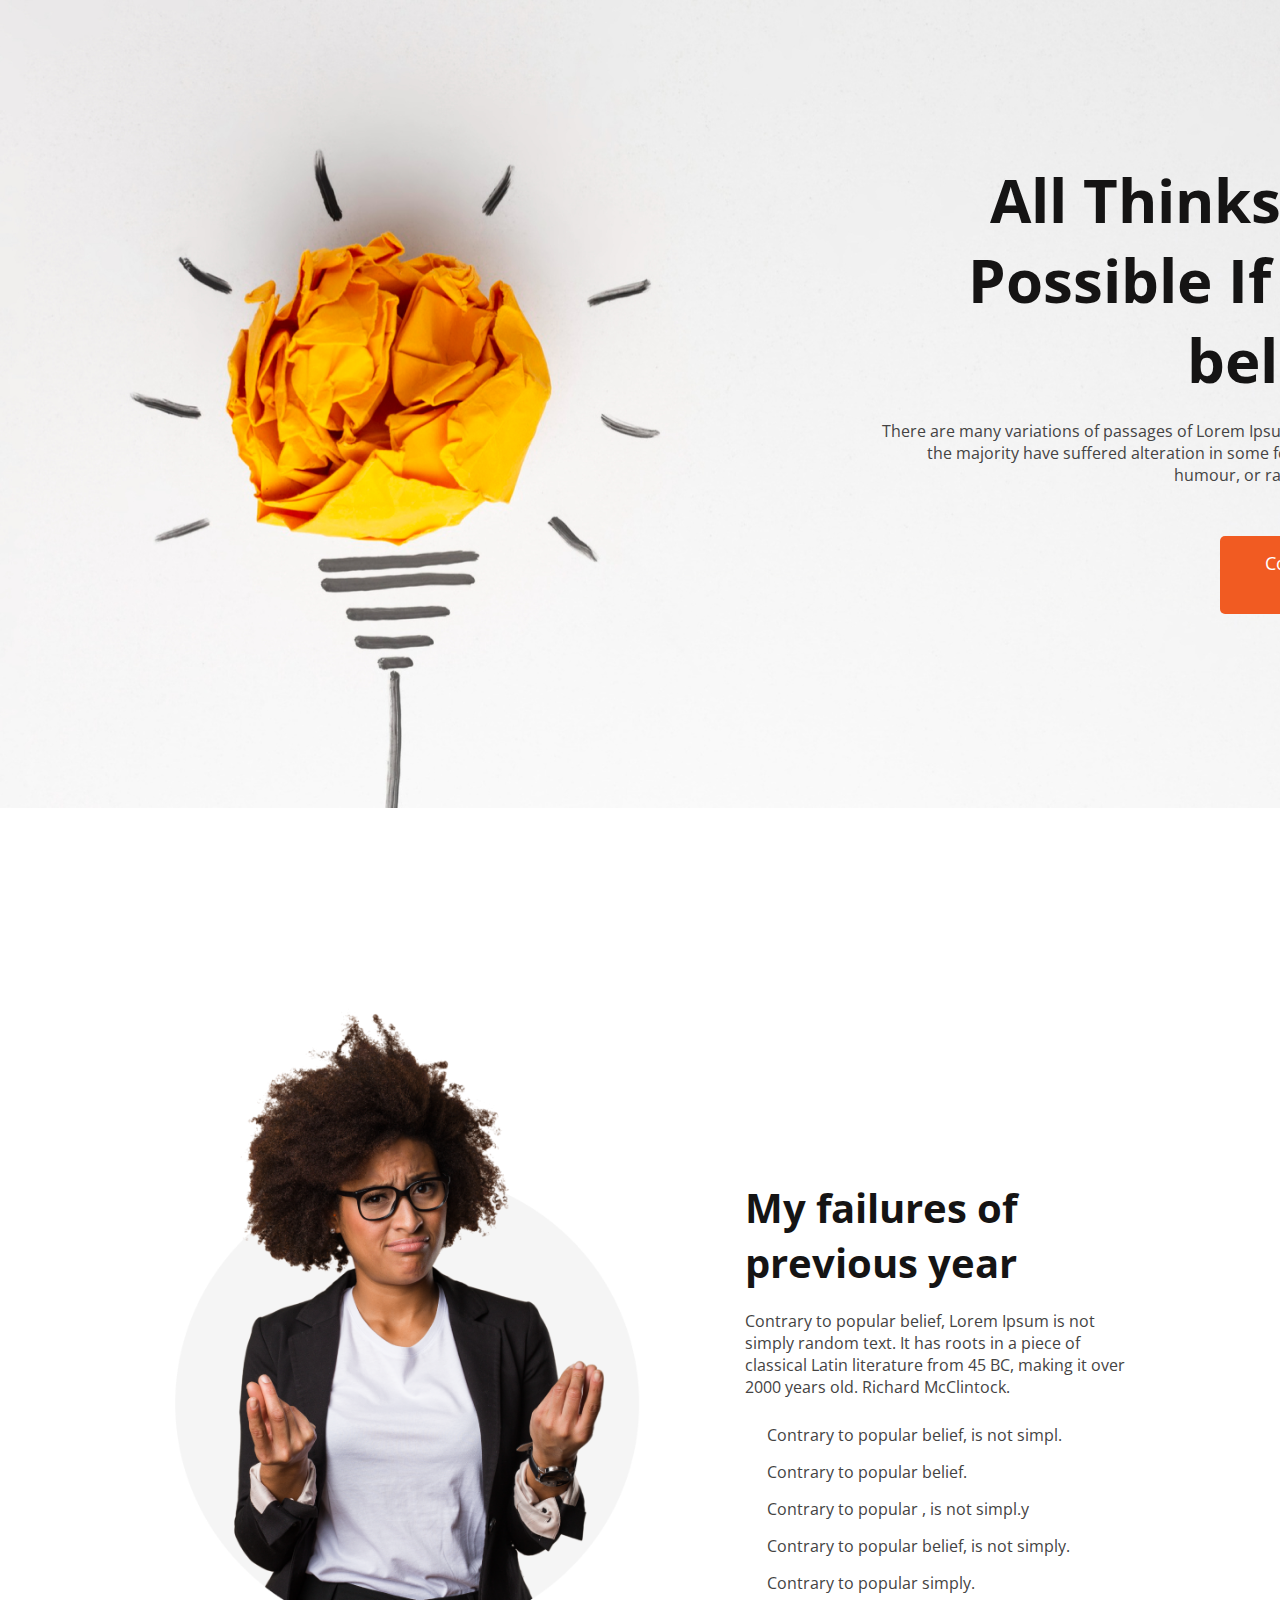
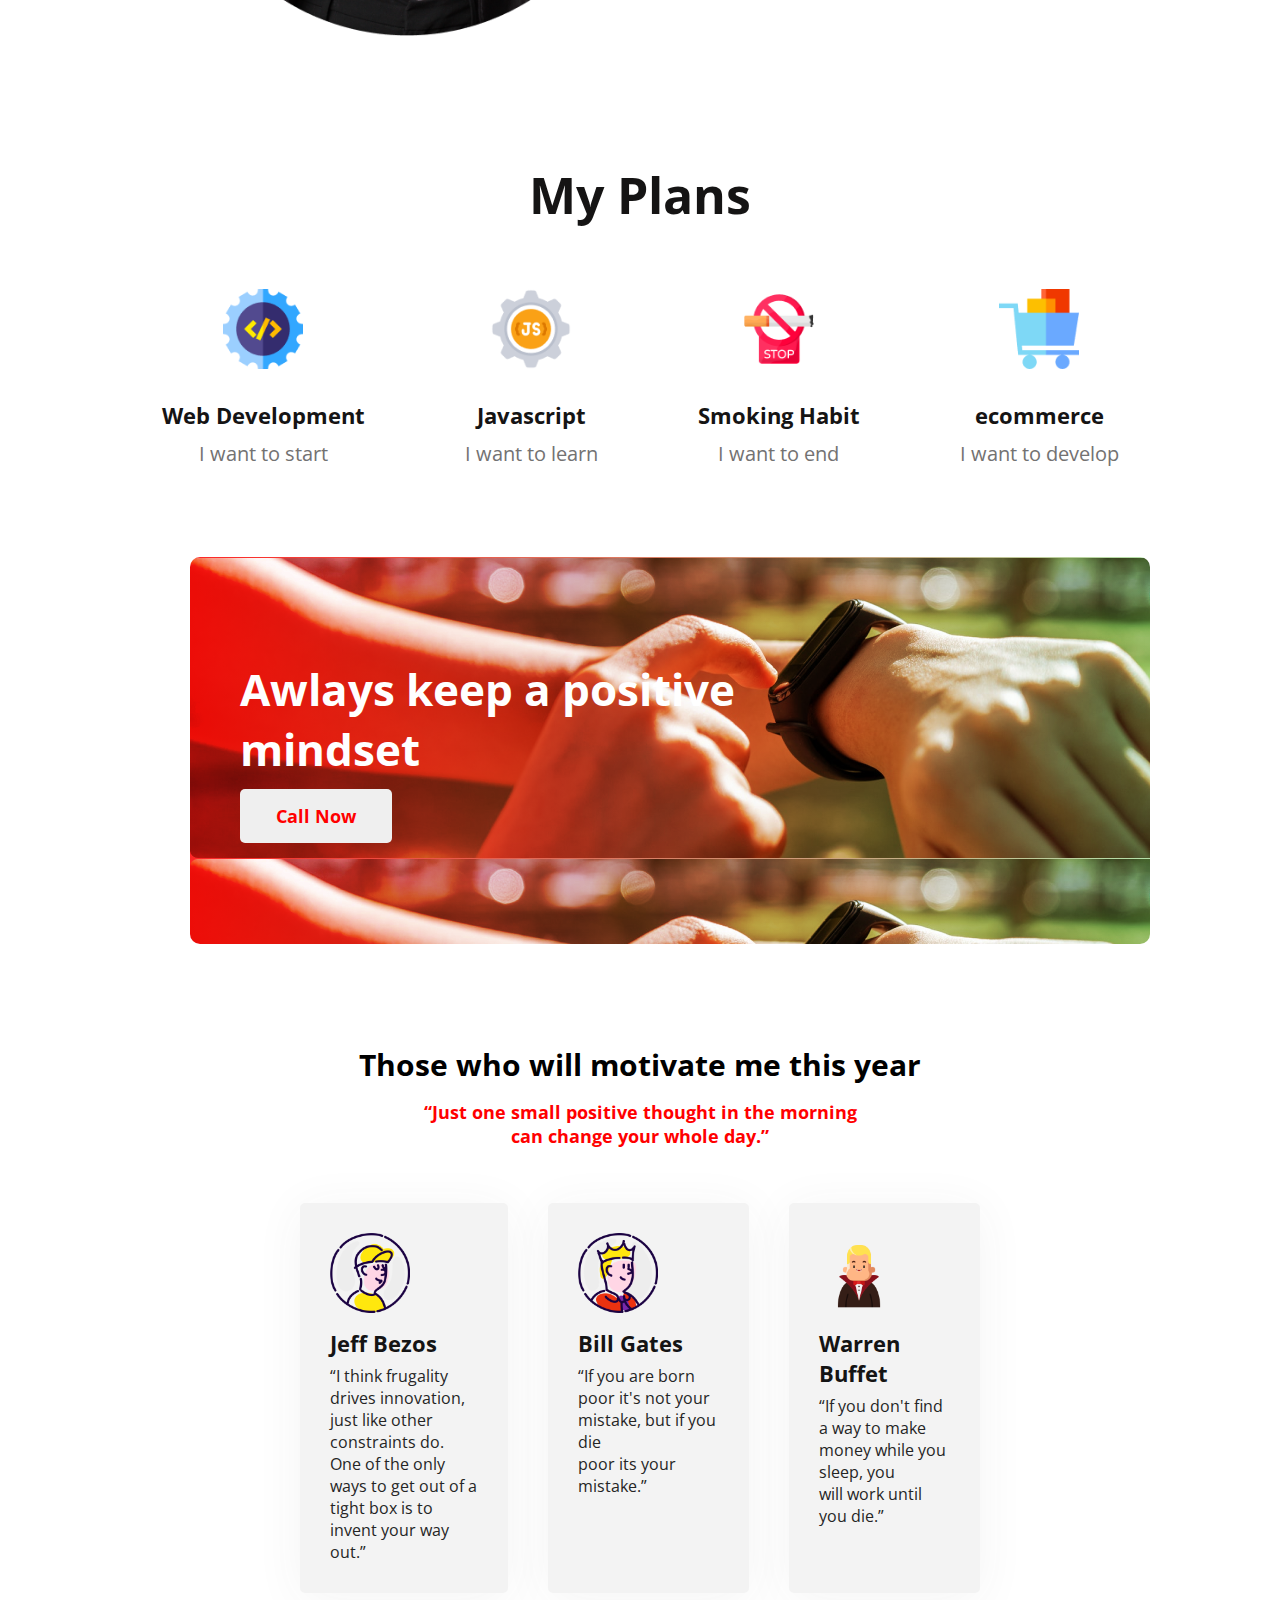
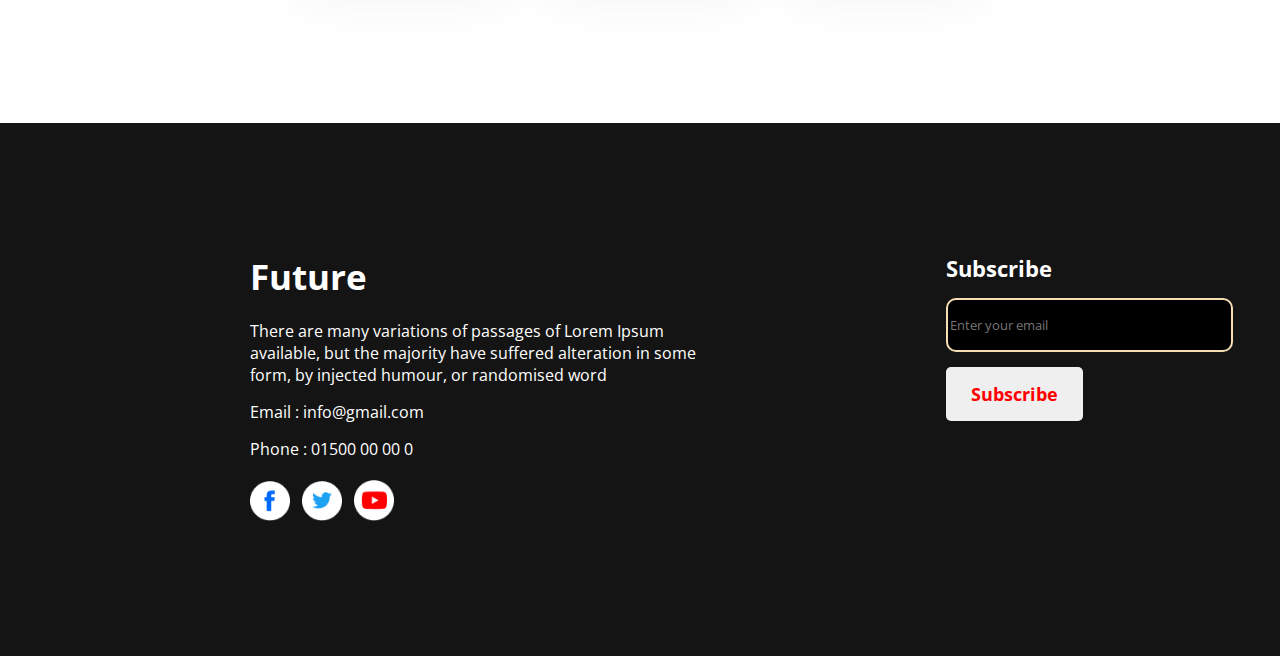
==== commit b140b586: "full project complete by tuhin" ====
--- a/index.html
+++ b/index.html
@@ -219,7 +219,7 @@
             available, but the majority have suffered alteration in some <br />
             form, by injected humour, or randomised word
           </p>
-          <p class="email">Email : info@gmail.com</p>
+          <p class="email">Email : <a href="www.gmail.com">info@gmail.com</a></p>
           <p class="phone">Phone : 01500 00 00 0</p>
           <div class="social-icon">
             <a href="">
--- a/styles.css
+++ b/styles.css
@@ -330,7 +330,7 @@
 }
 
 .footer-title1 {
-  font-size: 40px;
+  font-size: 35px;
   color: white;
 }
 
@@ -363,5 +363,8 @@
 .yt-icon {
   padding-left: 8px;
 }
+a{
+  color: white;
+} 
 
 /* footer-contact section-end */
